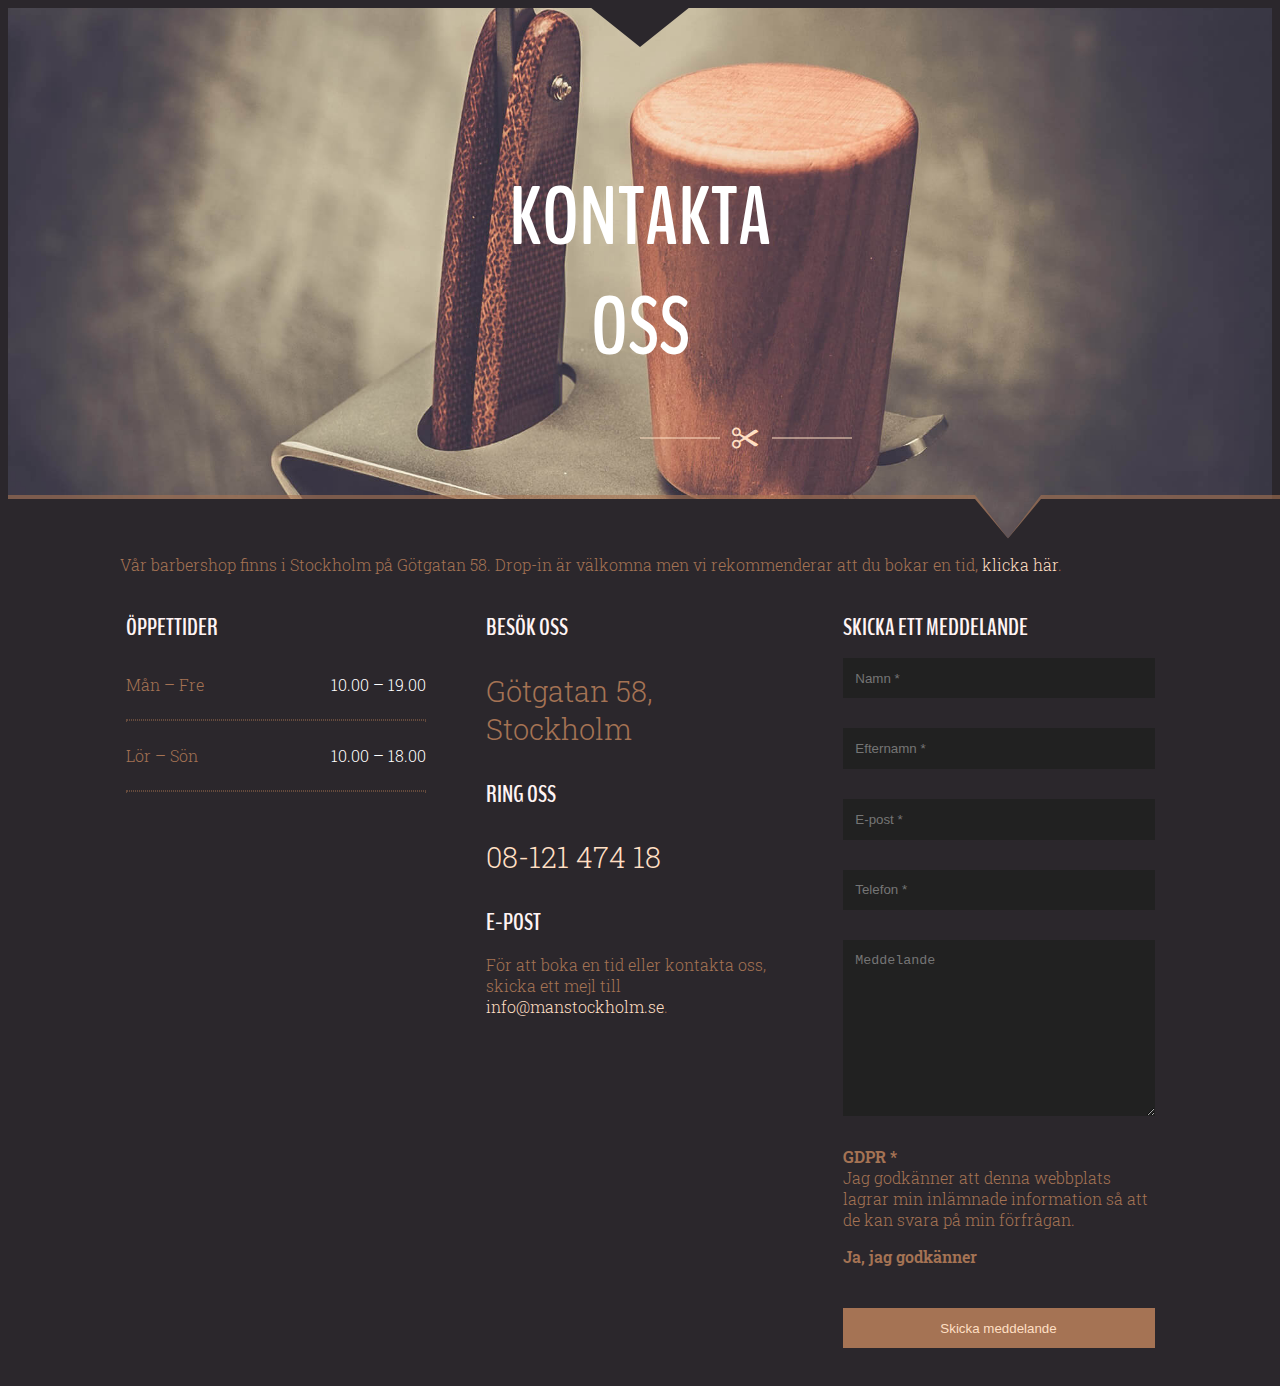
==== index.html @ b8d11341 "Section contact us was added" ====
<!DOCTYPE html>
<html lang="en">
<head>
    <meta charset="UTF-8">
    <meta http-equiv="X-UA-Compatible" content="IE=edge">
    <meta name="viewport" content="width=device-width, initial-scale=1.0">
    <link rel="preconnect" href="https://fonts.googleapis.com">
    <link rel="preconnect" href="https://fonts.gstatic.com" crossorigin>
    <link href="https://fonts.googleapis.com/css2?family=BenchNine:wght@300;400;700&family=Roboto+Slab:wght@300;400;500;600;700;800&display=swap" rel="stylesheet">
    <!-- Option 1: Include in HTML -->
    <link rel="stylesheet" href="https://cdn.jsdelivr.net/npm/bootstrap-icons@1.3.0/font/bootstrap-icons.css">
    <link rel="stylesheet" href="./styles/style.css">
    <title>Man Stockholm Barbershop</title>
</head>
<body>
    
    <section class="section__contact-us">
        <div class="section__image-container">
            <!-- <img class="contact-us__image" src="./images/photodune-10887603-safety-razor-and-shaving-brush-on-a-stand-l.jpg" alt=""> -->
            <div class="image__title-container">
                <div class="title-relative-container">
                    <h1 class="section__title">Kontakta oss</h1>
                    <div class="image__icons-container">
                        <span class="icon-line"></span>
                        <i class="bi bi-scissors"></i>
                        <span class="icon-line"></span>
                    </div>
                </div>
            </div>
            <div class="row-shape-wrap bottom" style="height:44px">
                <svg x="0px" y="0px" fill="rgba(166,115,81,0.6)" viewBox="0 0 3000 100" height="44px" width="2000px" preserveAspectRatio="none">
                    <polygon fill="rgba(166,115,81,0.6)" points="3000,100 3000,0 1549.5,0 1500,99 1450.5,0 0,0 0,100  "></polygon>
                </svg>
            </div>
            <div class="row-shape-wrap bottom" style="height:40px">
                <svg id="flexishape-643e57188917f" x="0px" y="0px" fill="#2b272c" viewBox="0 0 3000 100" height="40px" width="2000px" preserveAspectRatio="none">
                    <polygon fill="#2b272c" points="3000,100 3000,0 1549.5,0 1500,99 1450.5,0 0,0 0,100  "></polygon>
                </svg>
            </div> 
            <div class="row-shape-wrap top" style="height:40px">
                <svg id="flexishape-643e57188870c" x="0px" y="0px" fill="#2b272c" viewBox="0 0 100 100" width="100px" height="40px" preserveAspectRatio="none">
                    <polygon fill="#2b272c" points="100,0 50,100 0,0  "></polygon>
                </svg>
            </div>
        </div>
        <div class="container">
            <p class="text__inner">Vår barbershop finns i Stockholm på Götgatan 58. Drop-in är välkomna men vi rekommenderar att du bokar en tid, <a href="#" target="_self">klicka här</a>.</p>
            <div class="container-wrapper">
                <div>
                    <h2 class="title__inner title__contactUs">ÖPPETTIDER</h2>
                    <div class="openHours__flex-container">
                        <p class="text__inner">Mån – Fre</p>
                        <span class="openHours__numbers">10.00 – 19.00</span>
                    </div>
                    <hr class="underline-hours">
                    <div class="openHours__flex-container">
                        <p class="text__inner">Lör – Sön</p>
                        <span class="openHours__numbers">10.00 – 18.00</span>
                    </div>
                    <hr class="underline-hours">
                </div>
                <div class="getInTouch-container">
                    <h2 class="title__inner title__contactUs">BESÖK OSS</h2>
                    <p class="address__text">
                        Götgatan 58, Stockholm
                    </p>
                    <h2 class="title__inner title__contactUs">RING OSS</h2>
                    <p class="mobile-number__text">08-121 474 18</p>
                    <h2 class="title__inner title__contactUs">E-POST</h2>
                    <p class="email-address__text">
                        För att boka en tid eller kontakta oss, skicka ett mejl till <a href="#" target="_self">info@manstockholm.se</a>.
                    </p>
                </div>
                <div class="form-container">
                    <h2 class="title__inner title__contactUs">SKICKA ETT MEDDELANDE</h2>
                    <form action="POST">
                        <input type="text" placeholder="Namn *" required>
                        <input type="text" placeholder="Efternamn *" required>
                        <input type="email" name="" id="" placeholder="E-post *" required>
                        <input type="number" name="" id="" placeholder="Telefon *" required>
                        <textarea name="" id="" cols="30" rows="10" placeholder="Meddelande" required></textarea>
                        <div>
                            <h4 class="text__inner form-text">GDPR *</h4>
                            <p class="text__inner form-text">
                                Jag godkänner att denna webbplats lagrar min inlämnade information så att de kan svara på min förfrågan.
                            </p>
                            <p class="text__inner accept-button__container">
                                Ja, jag godkänner<input type="radio" name="" id="" required>
                            </p>
                        </div>
                        <p><input type="submit" value="Skicka meddelande"></p>
                    </form>
                </div>
            </div>
        </div>
    </section>

</body>
</html>
---- styles/style.css ----
* {
    box-sizing: border-box;
}

body {
    font-family: 'Roboto Slab', serif;
    background-color: #2b272c;
    font-weight: 300;
}

.container {
    width: 100%;
    max-width: 1100px;
    margin: 0 auto;
    text-align: center;
    padding: 0 30px; 
}

a {
    text-decoration: none;
    cursor: pointer;
    color: #ffdfc3;

    font-family: inherit;
    font-size: 1rem;
    text-rendering: optimizeLegibility;
}

/* Section about us */

.section__image-container {
    background-image: url(../images/photodune-10887603-safety-razor-and-shaving-brush-on-a-stand-l.jpg);
    background-size: cover;
    background-repeat: no-repeat;
    background-attachment: fixed;
    position: relative;
}

/* .contact-us__image {
    max-width: fit-content;
    max-height: 430px;
} */

.image__title-container {
    text-align: center;
    box-sizing: border-box;
    /* width: 2000px; */
    width: 100%;
    padding: 100px 465px 100px 465px;
}

.section__title {
    font-family: 'BenchNine', sans-serif;
    font-weight: 700;
    font-size: 82px;
    color: #fff;
    text-transform: uppercase;
}

.row-shape-wrap.bottom {
    top: auto;
    bottom: -1px;
    position: absolute;
    width: 100%;
}

.row-shape-wrap {
    position: absolute;
    top: -1px;
    left: 0;
    width: inherit;
    height: 80px;
    text-align: center;
    opacity: 1 !important;
}

.row-shape-wrap.top {
    top: -1px;
    bottom: auto;
    position: absolute;
    width: 100%;
}

.title-relative-container {
    position: relative;
    margin: auto;
    top: 0;
    right: 0;
    bottom: 0;
    left: 0;
}

.image__icons-container {
    position: absolute;
    align-items: center;
    display: flex;
    margin: 0;
    right: 50%;
    left: 50%;
    -ms-transform: translate(-50%, -50%);
    transform: translate(-50%, -50%);
}

.icon-line {
    display:block;
    min-width: 80px;
    border-top: 1px solid #ffdfc3;
}

.bi-scissors {
    transform: rotate(90deg);
    font-size: 28px;
    color: #ffdfc3 !important;
    margin-left: 12px;
    margin-right: 12px;
}

.text__inner {
    color: #a57354;
    font-family: inherit;
    font-size: 1rem;
    text-rendering: optimizeLegibility;
    text-align: left;
}

.container-wrapper {
    display: flex;
    justify-content: center;
}

.title__inner {
    font-family: BenchNine;
    text-transform: uppercase;
    font-weight: 700;
    font-style: normal;

    color: #fff4f4;
}

.title__contactUs {
    text-align: left;
    margin-bottom: 15px;
}

.openHours__flex-container {
    text-align: center;
    display: flex;
    justify-content: space-between;
    width: 300px;
}

.openHours__numbers {
    color: #fff;
    margin: 16px 0px;
}

.underline-hours {
    border-style: dotted;
    border-color: rgba(161,112,79,0.5); 
}

.getInTouch-container {
    padding: 0 60px;
}

.address__text {
    text-align: left;
    max-width: 167px;
    color: #a57354;
    font-size: 28.8px;
    margin-bottom: 30px;
}

.mobile-number__text {
    color: #ffdfc3;
    font-size: 28.8px;
    margin-bottom: 30px;
    text-align: left;
}

.email-address__text {
    color: #a57354;
    font-size: 16px;
    max-width: 297px;
    margin-bottom: 30px;
    text-align: left;
}

.form-container {
    text-align: left;
    max-width: 357px;
}

input, textarea {
    display: block;
    background: #212121;
    border-color: #212121;
    margin-bottom: 30px;
    padding: 12.8px;
    width: 312px;
    max-width: 100%;
    box-sizing: border-box;
    border: none;
    zoom: 1;
}

.form-text {
    max-width: 312px;
    margin: 0;
}

input[type=radio] {
    width: auto;
}

.accept-button__container {
    font-weight: 600;
    display: flex;
    max-width: 312px;
}

input[type=submit] {
    cursor: pointer;
    background-color: #a57354;
    color: #ffdfc3;
}

input[type=submit]:hover {
    background-color: #ffdfc3;
    color: #a57354;

    -webkit-transition-duration: 200ms;
    -webkit-transition-timing-function: ease-in-out;
    -moz-transition-duration: 200ms;
    -moz-transition-timing-function: ease-in-out;
    -o-transition-duration: 200ms;
    -o-transition-timing-function: ease-in-out;
    transition-duration: 200ms;
    transition-timing-function: ease-in-out;
    transition-property: all;
    text-decoration: none;
}

input[type=radio] {
    opacity: 0;
}
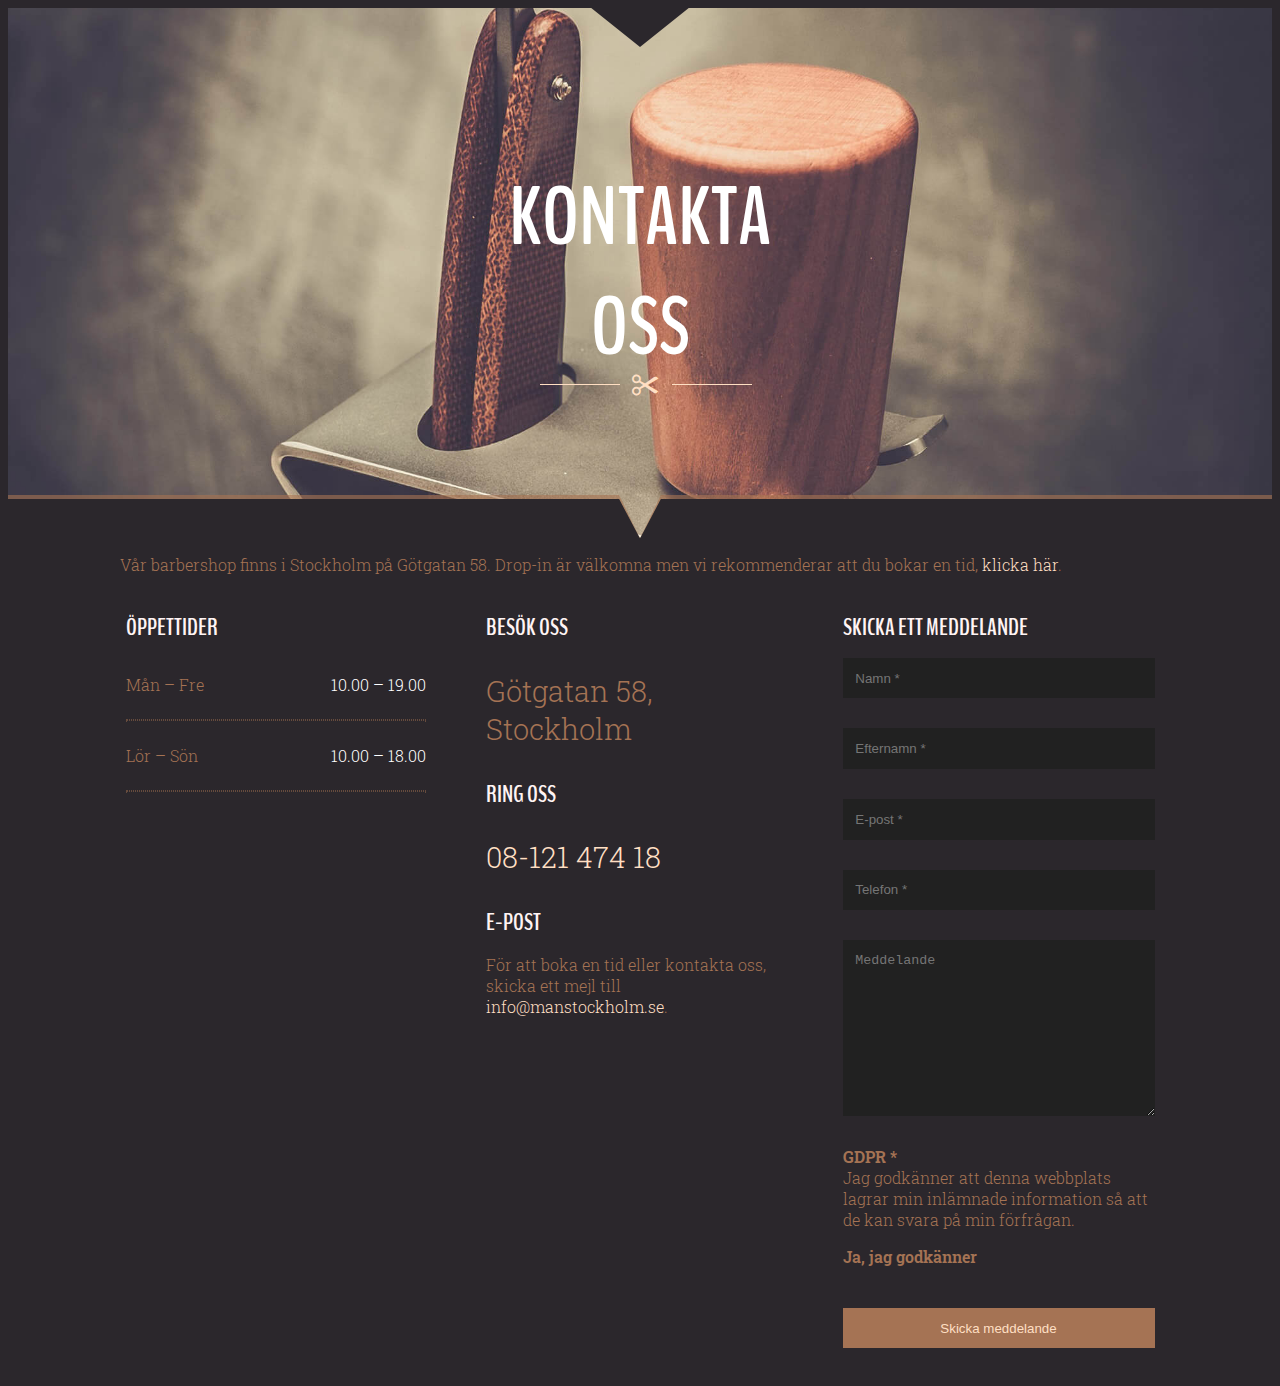
==== commit bc5238bb: "bottom triangle centered" ====
--- a/index.html
+++ b/index.html
@@ -28,12 +28,12 @@
                 </div>
             </div>
             <div class="row-shape-wrap bottom" style="height:44px">
-                <svg x="0px" y="0px" fill="rgba(166,115,81,0.6)" viewBox="0 0 3000 100" height="44px" width="2000px" preserveAspectRatio="none">
+                <svg x="0px" y="0px" fill="rgba(166,115,81,0.6)" viewBox="0 0 3000 100" height="44px" width="inherit" preserveAspectRatio="none">
                     <polygon fill="rgba(166,115,81,0.6)" points="3000,100 3000,0 1549.5,0 1500,99 1450.5,0 0,0 0,100  "></polygon>
                 </svg>
             </div>
             <div class="row-shape-wrap bottom" style="height:40px">
-                <svg id="flexishape-643e57188917f" x="0px" y="0px" fill="#2b272c" viewBox="0 0 3000 100" height="40px" width="2000px" preserveAspectRatio="none">
+                <svg id="flexishape-643e57188917f" x="0px" y="0px" fill="#2b272c" viewBox="0 0 3000 100" height="40px" width="inherit" preserveAspectRatio="none">
                     <polygon fill="#2b272c" points="3000,100 3000,0 1549.5,0 1500,99 1450.5,0 0,0 0,100  "></polygon>
                 </svg>
             </div> 
--- a/styles/style.css
+++ b/styles/style.css
@@ -92,13 +92,17 @@
 
 .image__icons-container {
     position: absolute;
+    max-width: 200px;
     align-items: center;
     display: flex;
-    margin: 0;
-    right: 50%;
+    margin: 0 auto;
+    left: 0;
+    right: 0;
+    bottom: -20px;
+    /* right: 50%;
     left: 50%;
     -ms-transform: translate(-50%, -50%);
-    transform: translate(-50%, -50%);
+    transform: translate(-50%, -50%); */
 }
 
 .icon-line {
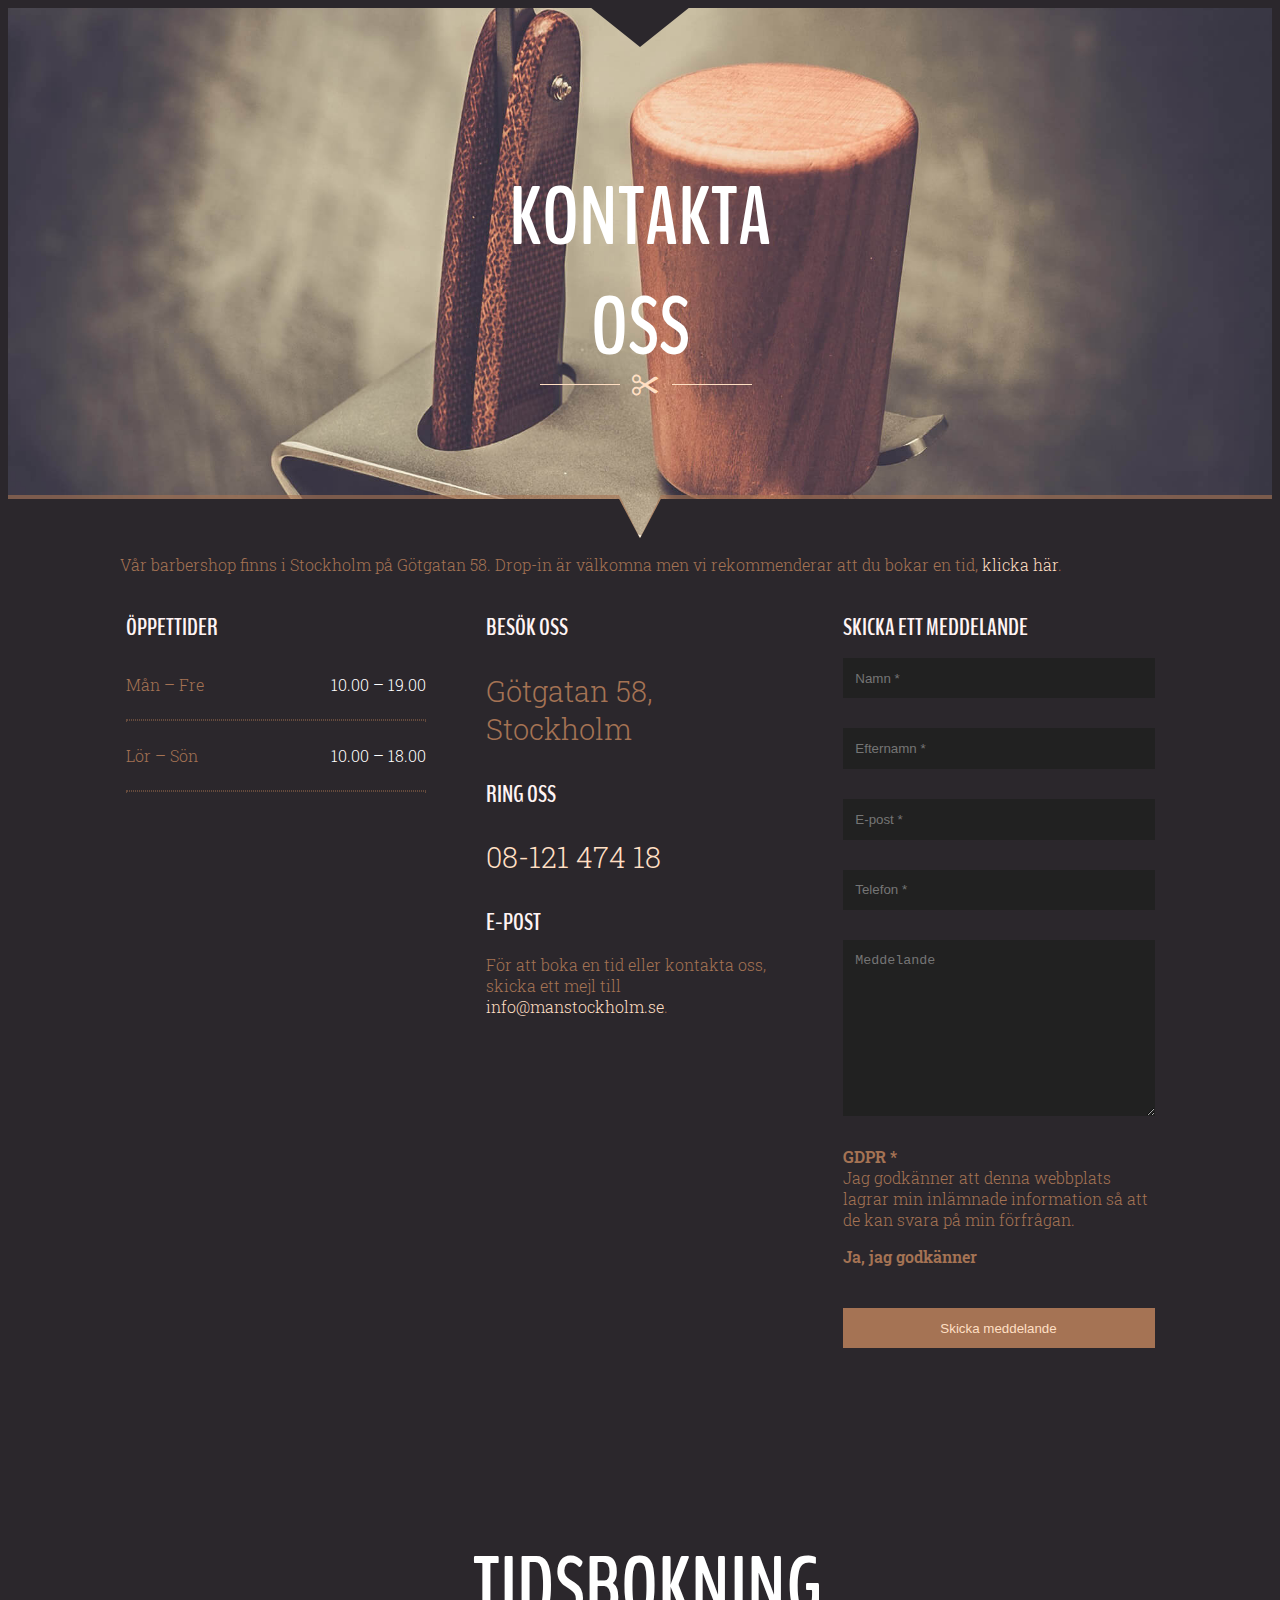
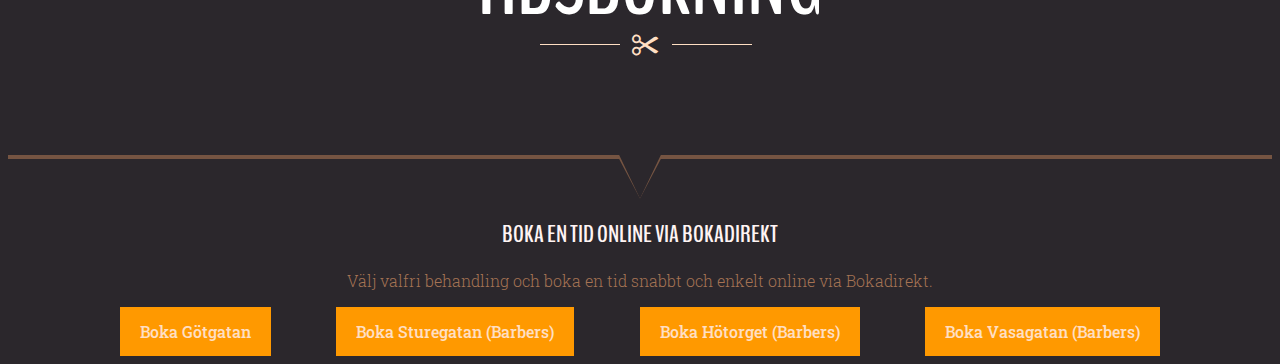
==== commit 81decea7: "section Time Booking was added" ====
--- a/index.html
+++ b/index.html
@@ -15,7 +15,7 @@
 <body>
     
     <section class="section__contact-us">
-        <div class="section__image-container">
+        <div class="section__contact-us__image-container">
             <!-- <img class="contact-us__image" src="./images/photodune-10887603-safety-razor-and-shaving-brush-on-a-stand-l.jpg" alt=""> -->
             <div class="image__title-container">
                 <div class="title-relative-container">
@@ -95,5 +95,62 @@
         </div>
     </section>
 
+    <section class="booking-section">
+        <div class="section-booking__image-container">
+            <!-- <img src="./images/photodune-12110187-shaving-accessories-on-a-on-a-luxury-wooden-board-l.jpg" alt=""> -->
+            <div class="image__title-container">
+                <div class="title-relative-container">
+                    <h1 class="section__title">TIDSBOKNING</h1>
+                    <div class="image__icons-container">
+                        <span class="icon-line"></span>
+                        <i class="bi bi-scissors"></i>
+                        <span class="icon-line"></span>
+                    </div>
+                </div>
+            </div>
+            <div class="row-shape-wrap bottom" style="height:44px">
+                <svg x="0px" y="0px" fill="rgba(166,115,81,0.6)" viewBox="0 0 3000 100" height="44px" width="inherit" preserveAspectRatio="none">
+                    <polygon fill="rgba(166,115,81,0.6)" points="3000,100 3000,0 1549.5,0 1500,99 1450.5,0 0,0 0,100  "></polygon>
+                </svg>
+            </div>
+            <div class="row-shape-wrap bottom" style="height:40px">
+                <svg id="flexishape-643e57188917f" x="0px" y="0px" fill="#2b272c" viewBox="0 0 3000 100" height="40px" width="inherit" preserveAspectRatio="none">
+                    <polygon fill="#2b272c" points="3000,100 3000,0 1549.5,0 1500,99 1450.5,0 0,0 0,100  "></polygon>
+                </svg>
+            </div> 
+            <div class="row-shape-wrap top" style="height:40px">
+                <svg id="flexishape-643e57188870c" x="0px" y="0px" fill="#2b272c" viewBox="0 0 100 100" width="100px" height="40px" preserveAspectRatio="none">
+                    <polygon fill="#2b272c" points="100,0 50,100 0,0  "></polygon>
+                </svg>
+            </div>
+        </div>
+        <div class="container">
+            <h2 class="title__inner">BOKA EN TID ONLINE VIA BOKADIREKT</h2>
+            <p class="text__inner booking-section-text__inner">Välj valfri behandling och boka en tid snabbt och enkelt online via Bokadirekt.</p>
+            <div class="button-wrapper-container">
+                <div class="button-booking-section-wrapper">
+                    <a href="#" class="booking-section-button-link">
+                        Boka Götgatan
+                    </a>
+                </div>
+                <div class="button-booking-section-wrapper">
+                    <a href="#" class="booking-section-button-link">
+                        Boka Sturegatan (Barbers)
+                    </a>
+                </div>
+                <div class="button-booking-section-wrapper">
+                    <a href="#" class="booking-section-button-link">
+                        Boka Hötorget (Barbers)
+                    </a>
+                </div>
+                <div class="button-booking-section-wrapper">
+                    <a href="#" class="booking-section-button-link">
+                        Boka Vasagatan (Barbers)
+                    </a>
+                </div>
+            </div>
+        </div>
+    </section>
+
 </body>
 </html>--- a/styles/style.css
+++ b/styles/style.css
@@ -28,7 +28,7 @@
 
 /* Section about us */
 
-.section__image-container {
+.section__contact-us__image-container {
     background-image: url(../images/photodune-10887603-safety-razor-and-shaving-brush-on-a-stand-l.jpg);
     background-size: cover;
     background-repeat: no-repeat;
@@ -247,4 +247,34 @@
 
 input[type=radio] {
     opacity: 0;
+}
+
+/* Booking section */
+.section-booking__image-container {
+    background-image: url(../images/photodune-12110187-shaving-accessories-on-a-on-a-luxury-wooden-board-l.jpg);
+    background-size: cover;
+    background-repeat: no-repeat;
+    background-attachment: fixed;
+    position: relative;
+}
+
+.booking-section-text__inner {
+    text-align: center;
+}
+
+.button-wrapper-container {
+    display: flex;
+    justify-content: space-between;
+}
+
+.button-booking-section-wrapper {
+    color: #fff;
+    border-color: #f90;
+    background-color: #f90;
+    font-size: 14px;
+    padding-top: 14px;
+    padding-bottom: 14px;
+    padding-left: 20px;
+    padding-right: 20px;
+    font-weight: 500;
 }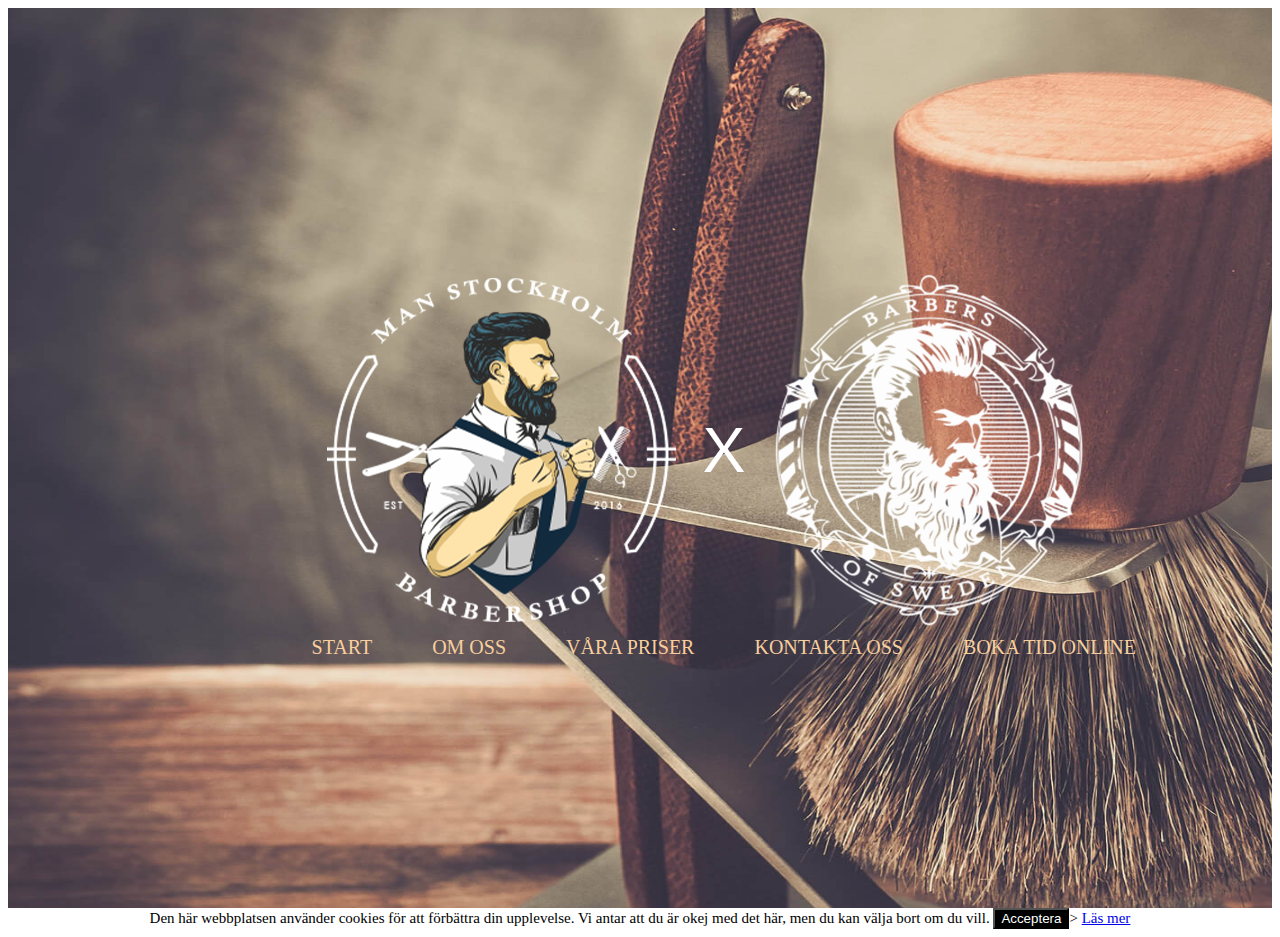
==== commit 2a0592f2: "fix little bugs" ====
--- a/index.html
+++ b/index.html
@@ -1,156 +1,103 @@
 <!DOCTYPE html>
-<html lang="en">
+<html>
 <head>
-    <meta charset="UTF-8">
+    
+    <meta charset="utf-8">
     <meta http-equiv="X-UA-Compatible" content="IE=edge">
-    <meta name="viewport" content="width=device-width, initial-scale=1.0">
-    <link rel="preconnect" href="https://fonts.googleapis.com">
-    <link rel="preconnect" href="https://fonts.gstatic.com" crossorigin>
-    <link href="https://fonts.googleapis.com/css2?family=BenchNine:wght@300;400;700&family=Roboto+Slab:wght@300;400;500;600;700;800&display=swap" rel="stylesheet">
-    <!-- Option 1: Include in HTML -->
-    <link rel="stylesheet" href="https://cdn.jsdelivr.net/npm/bootstrap-icons@1.3.0/font/bootstrap-icons.css">
-    <link rel="stylesheet" href="./styles/style.css">
-    <title>Man Stockholm Barbershop</title>
+    <link rel="stylesheet" href="https://fonts.googleapis.com/css?family=BenchNine:700,700%7CRoboto+Slab:300,regular">
+    
+    <link rel="preconnect" href="https://fonts.gstatic.com/">
+    <title>Man Stockholm Barbershop - Traditionell rakning, trimning av skägg och klippning</title>
+    
+
+<style>
+#cookie-law-info-bar 
+{
+  font-size: 15px;
+  text-align: center;
+}
+#myDIV {
+    width: 1500;
+    height: 900px;
+    border: none;
+    background-image: url('images/photodune-10887603-safety-razor-and-shaving-brush-on-a-stand-l.jpg');
+    background-size: 1800px 1100px;
+    -webkit-animation: mymove 20s ; /* Safari 4.0 - 8.0 */
+    animation: mymove 20s ;
+}
+img {
+    position: absolute;
+    left: 24%;
+    top: 30%;
+}
+/* Safari 4.0 - 8.0 */
+@-webkit-keyframes mymove {
+    60% {background-size: 2100px 1400px;}
+}
+
+@keyframes mymove {
+    50% {background-size: 2100px 1400px;}
+}
+.button-container {
+  position: absolute;
+    left: 22%;
+    top: 70%;
+  display: flex;
+  align-items: center;
+  justify-content: center;
+ 
+}
+
+.Beige_link {
+  color: rgb(247, 207, 158);
+  text-decoration:none;
+  margin: 10px;
+  cursor: auto;
+  border: none;
+  height: 15px;
+  font-size: 20px;
+  display: flex;
+  align-items: center;
+  justify-content: center;
+  padding-left: 20px;
+  padding-right: 20px;
+}
+</style>
 </head>
 <body>
+
+    <div class="button-container">
+        <a 
+          class="Beige_link"
+          href="https://manstockholm.se/#start">
+          START</a>
+        <a 
+          class="Beige_link"
+          href="https://manstockholm.se/#barbershop">
+          OM OSS</a>
+        <a 
+          class="Beige_link"
+          href="https://manstockholm.se/#priser">
+          VÅRA PRISER</a>
+        <a 
+          class="Beige_link"
+          href="https://manstockholm.se/#kontakt">
+          KONTAKTA OSS</a>
+         <a class="Beige_link"
+           href="https://manstockholm.se/#tidsbokning">
+          BOKA TID ONLINE</a>
+    </div>
+  
+    <div id="myDIV"></div>
+    <div id="cookie-law-info-bar" data-nosnippet="true">
+      <span>
+          Den här webbplatsen använder cookies för att förbättra din upplevelse. Vi antar att du är okej med det här, men du kan välja bort om du vill.
+          <button style="background-color: black;color: white;">Acceptera</button>>
+          <a href="https://manstockholm.se/sekretessvillkor/#sekretess" >Läs mer</a>
+      </span>
+  </div>
+    <img src="images/barbersjocke.png" alt="barbersjocke">
     
-    <section class="section__contact-us">
-        <div class="section__contact-us__image-container">
-            <!-- <img class="contact-us__image" src="./images/photodune-10887603-safety-razor-and-shaving-brush-on-a-stand-l.jpg" alt=""> -->
-            <div class="image__title-container">
-                <div class="title-relative-container">
-                    <h1 class="section__title">Kontakta oss</h1>
-                    <div class="image__icons-container">
-                        <span class="icon-line"></span>
-                        <i class="bi bi-scissors"></i>
-                        <span class="icon-line"></span>
-                    </div>
-                </div>
-            </div>
-            <div class="row-shape-wrap bottom" style="height:44px">
-                <svg x="0px" y="0px" fill="rgba(166,115,81,0.6)" viewBox="0 0 3000 100" height="44px" width="inherit" preserveAspectRatio="none">
-                    <polygon fill="rgba(166,115,81,0.6)" points="3000,100 3000,0 1549.5,0 1500,99 1450.5,0 0,0 0,100  "></polygon>
-                </svg>
-            </div>
-            <div class="row-shape-wrap bottom" style="height:40px">
-                <svg id="flexishape-643e57188917f" x="0px" y="0px" fill="#2b272c" viewBox="0 0 3000 100" height="40px" width="inherit" preserveAspectRatio="none">
-                    <polygon fill="#2b272c" points="3000,100 3000,0 1549.5,0 1500,99 1450.5,0 0,0 0,100  "></polygon>
-                </svg>
-            </div> 
-            <div class="row-shape-wrap top" style="height:40px">
-                <svg id="flexishape-643e57188870c" x="0px" y="0px" fill="#2b272c" viewBox="0 0 100 100" width="100px" height="40px" preserveAspectRatio="none">
-                    <polygon fill="#2b272c" points="100,0 50,100 0,0  "></polygon>
-                </svg>
-            </div>
-        </div>
-        <div class="container">
-            <p class="text__inner">Vår barbershop finns i Stockholm på Götgatan 58. Drop-in är välkomna men vi rekommenderar att du bokar en tid, <a href="#" target="_self">klicka här</a>.</p>
-            <div class="container-wrapper">
-                <div>
-                    <h2 class="title__inner title__contactUs">ÖPPETTIDER</h2>
-                    <div class="openHours__flex-container">
-                        <p class="text__inner">Mån – Fre</p>
-                        <span class="openHours__numbers">10.00 – 19.00</span>
-                    </div>
-                    <hr class="underline-hours">
-                    <div class="openHours__flex-container">
-                        <p class="text__inner">Lör – Sön</p>
-                        <span class="openHours__numbers">10.00 – 18.00</span>
-                    </div>
-                    <hr class="underline-hours">
-                </div>
-                <div class="getInTouch-container">
-                    <h2 class="title__inner title__contactUs">BESÖK OSS</h2>
-                    <p class="address__text">
-                        Götgatan 58, Stockholm
-                    </p>
-                    <h2 class="title__inner title__contactUs">RING OSS</h2>
-                    <p class="mobile-number__text">08-121 474 18</p>
-                    <h2 class="title__inner title__contactUs">E-POST</h2>
-                    <p class="email-address__text">
-                        För att boka en tid eller kontakta oss, skicka ett mejl till <a href="#" target="_self">info@manstockholm.se</a>.
-                    </p>
-                </div>
-                <div class="form-container">
-                    <h2 class="title__inner title__contactUs">SKICKA ETT MEDDELANDE</h2>
-                    <form action="POST">
-                        <input type="text" placeholder="Namn *" required>
-                        <input type="text" placeholder="Efternamn *" required>
-                        <input type="email" name="" id="" placeholder="E-post *" required>
-                        <input type="number" name="" id="" placeholder="Telefon *" required>
-                        <textarea name="" id="" cols="30" rows="10" placeholder="Meddelande" required></textarea>
-                        <div>
-                            <h4 class="text__inner form-text">GDPR *</h4>
-                            <p class="text__inner form-text">
-                                Jag godkänner att denna webbplats lagrar min inlämnade information så att de kan svara på min förfrågan.
-                            </p>
-                            <p class="text__inner accept-button__container">
-                                Ja, jag godkänner<input type="radio" name="" id="" required>
-                            </p>
-                        </div>
-                        <p><input type="submit" value="Skicka meddelande"></p>
-                    </form>
-                </div>
-            </div>
-        </div>
-    </section>
-
-    <section class="booking-section">
-        <div class="section-booking__image-container">
-            <!-- <img src="./images/photodune-12110187-shaving-accessories-on-a-on-a-luxury-wooden-board-l.jpg" alt=""> -->
-            <div class="image__title-container">
-                <div class="title-relative-container">
-                    <h1 class="section__title">TIDSBOKNING</h1>
-                    <div class="image__icons-container">
-                        <span class="icon-line"></span>
-                        <i class="bi bi-scissors"></i>
-                        <span class="icon-line"></span>
-                    </div>
-                </div>
-            </div>
-            <div class="row-shape-wrap bottom" style="height:44px">
-                <svg x="0px" y="0px" fill="rgba(166,115,81,0.6)" viewBox="0 0 3000 100" height="44px" width="inherit" preserveAspectRatio="none">
-                    <polygon fill="rgba(166,115,81,0.6)" points="3000,100 3000,0 1549.5,0 1500,99 1450.5,0 0,0 0,100  "></polygon>
-                </svg>
-            </div>
-            <div class="row-shape-wrap bottom" style="height:40px">
-                <svg id="flexishape-643e57188917f" x="0px" y="0px" fill="#2b272c" viewBox="0 0 3000 100" height="40px" width="inherit" preserveAspectRatio="none">
-                    <polygon fill="#2b272c" points="3000,100 3000,0 1549.5,0 1500,99 1450.5,0 0,0 0,100  "></polygon>
-                </svg>
-            </div> 
-            <div class="row-shape-wrap top" style="height:40px">
-                <svg id="flexishape-643e57188870c" x="0px" y="0px" fill="#2b272c" viewBox="0 0 100 100" width="100px" height="40px" preserveAspectRatio="none">
-                    <polygon fill="#2b272c" points="100,0 50,100 0,0  "></polygon>
-                </svg>
-            </div>
-        </div>
-        <div class="container">
-            <h2 class="title__inner">BOKA EN TID ONLINE VIA BOKADIREKT</h2>
-            <p class="text__inner booking-section-text__inner">Välj valfri behandling och boka en tid snabbt och enkelt online via Bokadirekt.</p>
-            <div class="button-wrapper-container">
-                <div class="button-booking-section-wrapper">
-                    <a href="#" class="booking-section-button-link">
-                        Boka Götgatan
-                    </a>
-                </div>
-                <div class="button-booking-section-wrapper">
-                    <a href="#" class="booking-section-button-link">
-                        Boka Sturegatan (Barbers)
-                    </a>
-                </div>
-                <div class="button-booking-section-wrapper">
-                    <a href="#" class="booking-section-button-link">
-                        Boka Hötorget (Barbers)
-                    </a>
-                </div>
-                <div class="button-booking-section-wrapper">
-                    <a href="#" class="booking-section-button-link">
-                        Boka Vasagatan (Barbers)
-                    </a>
-                </div>
-            </div>
-        </div>
-    </section>
-
+   
 </body>
-</html>+</html>
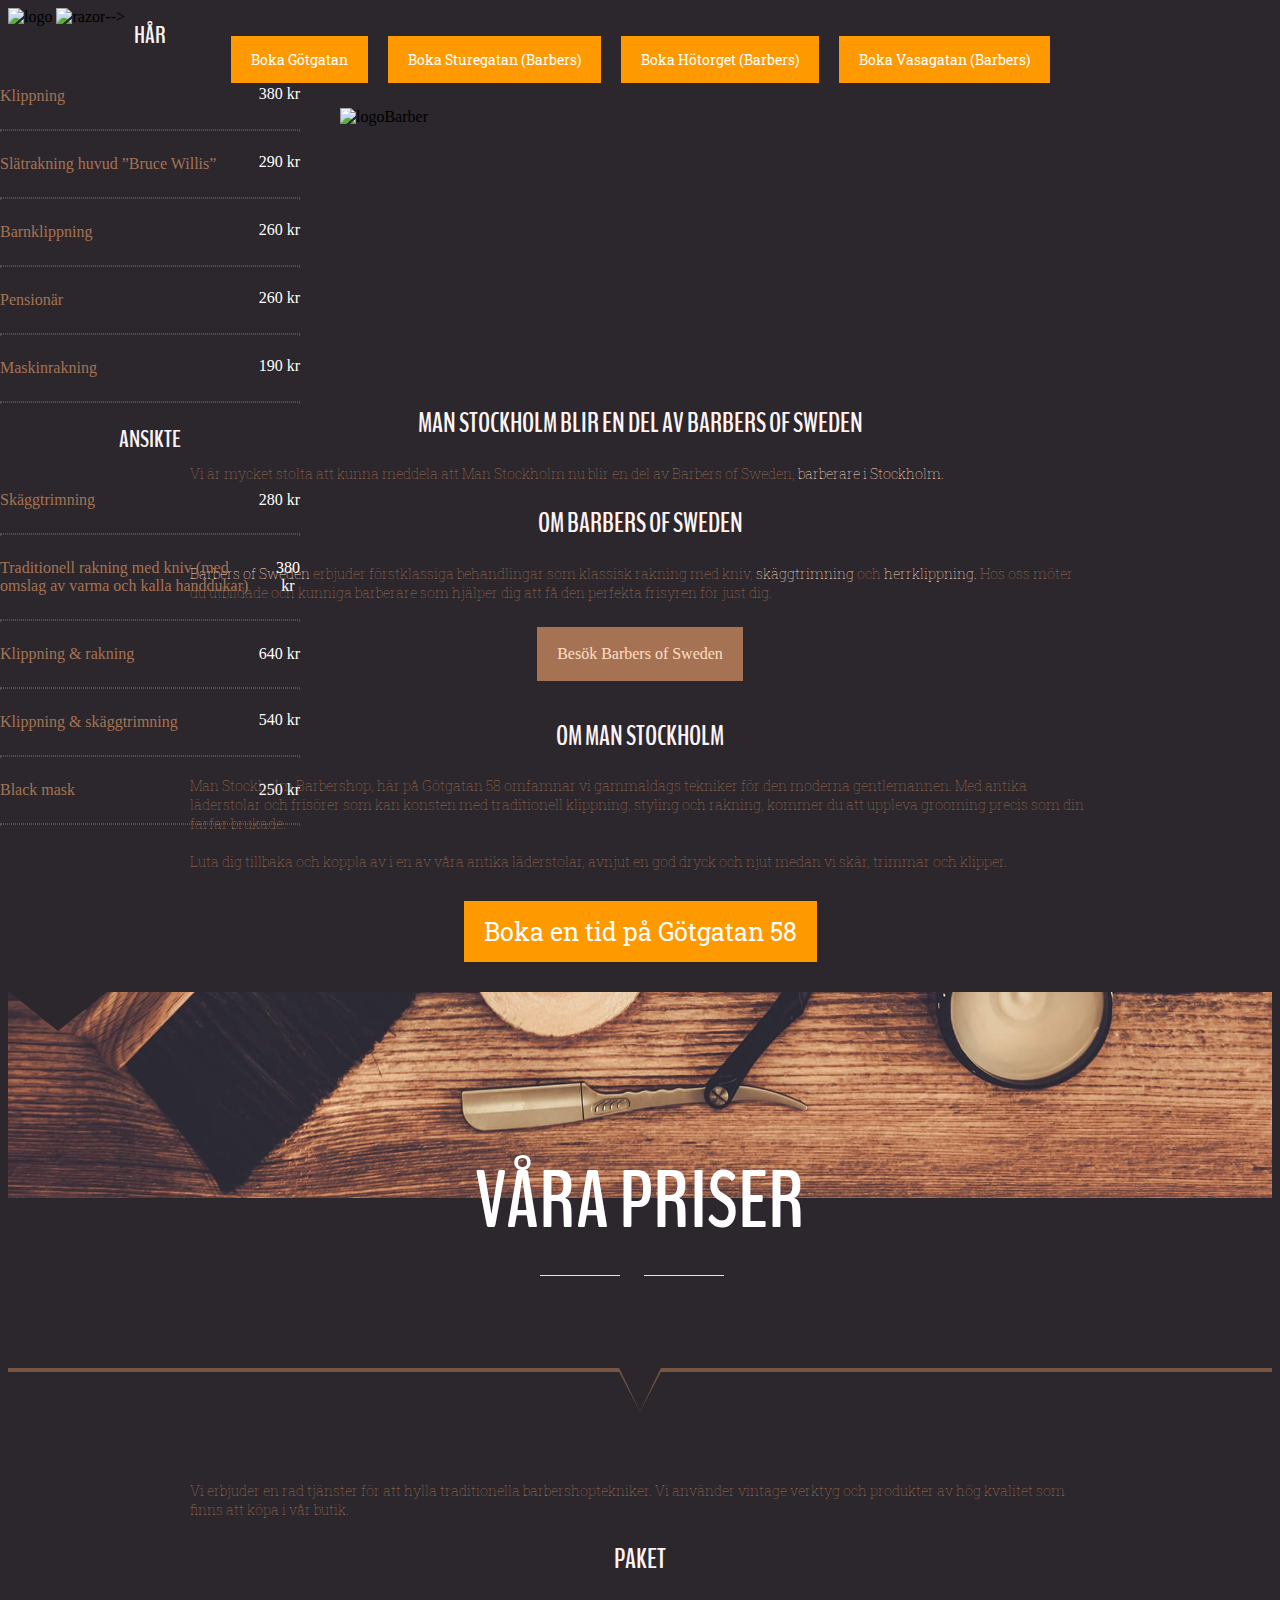
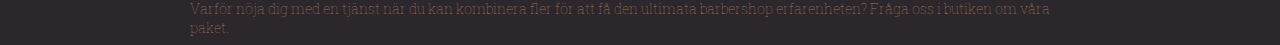
==== commit 5a02231d: "Added code to files" ====
--- a/index.html
+++ b/index.html
@@ -1,103 +1,260 @@
 <!DOCTYPE html>
-<html>
-<head>
-    
-    <meta charset="utf-8">
-    <meta http-equiv="X-UA-Compatible" content="IE=edge">
-    <link rel="stylesheet" href="https://fonts.googleapis.com/css?family=BenchNine:700,700%7CRoboto+Slab:300,regular">
-    
-    <link rel="preconnect" href="https://fonts.gstatic.com/">
-    <title>Man Stockholm Barbershop - Traditionell rakning, trimning av skägg och klippning</title>
-    
-
-<style>
-#cookie-law-info-bar 
-{
-  font-size: 15px;
-  text-align: center;
-}
-#myDIV {
-    width: 1500;
-    height: 900px;
-    border: none;
-    background-image: url('images/photodune-10887603-safety-razor-and-shaving-brush-on-a-stand-l.jpg');
-    background-size: 1800px 1100px;
-    -webkit-animation: mymove 20s ; /* Safari 4.0 - 8.0 */
-    animation: mymove 20s ;
-}
-img {
-    position: absolute;
-    left: 24%;
-    top: 30%;
-}
-/* Safari 4.0 - 8.0 */
-@-webkit-keyframes mymove {
-    60% {background-size: 2100px 1400px;}
-}
-
-@keyframes mymove {
-    50% {background-size: 2100px 1400px;}
-}
-.button-container {
-  position: absolute;
-    left: 22%;
-    top: 70%;
-  display: flex;
-  align-items: center;
-  justify-content: center;
- 
-}
-
-.Beige_link {
-  color: rgb(247, 207, 158);
-  text-decoration:none;
-  margin: 10px;
-  cursor: auto;
-  border: none;
-  height: 15px;
-  font-size: 20px;
-  display: flex;
-  align-items: center;
-  justify-content: center;
-  padding-left: 20px;
-  padding-right: 20px;
-}
-</style>
-</head>
-<body>
-
-    <div class="button-container">
-        <a 
-          class="Beige_link"
-          href="https://manstockholm.se/#start">
-          START</a>
-        <a 
-          class="Beige_link"
-          href="https://manstockholm.se/#barbershop">
-          OM OSS</a>
-        <a 
-          class="Beige_link"
-          href="https://manstockholm.se/#priser">
-          VÅRA PRISER</a>
-        <a 
-          class="Beige_link"
-          href="https://manstockholm.se/#kontakt">
-          KONTAKTA OSS</a>
-         <a class="Beige_link"
-           href="https://manstockholm.se/#tidsbokning">
-          BOKA TID ONLINE</a>
-    </div>
-  
-    <div id="myDIV"></div>
-    <div id="cookie-law-info-bar" data-nosnippet="true">
-      <span>
-          Den här webbplatsen använder cookies för att förbättra din upplevelse. Vi antar att du är okej med det här, men du kan välja bort om du vill.
-          <button style="background-color: black;color: white;">Acceptera</button>>
-          <a href="https://manstockholm.se/sekretessvillkor/#sekretess" >Läs mer</a>
-      </span>
-  </div>
-    <img src="images/barbersjocke.png" alt="barbersjocke">
-    
-   
-</body>
+<html lang="en">
+  <head>
+    <meta charset="UTF-8" />
+    <meta http-equiv="X-UA-Compatible" content="IE=edge" />
+    <meta name="viewport" content="width=device-width, initial-scale=1.0" />
+    <link rel="preconnect" href="https://fonts.googleapis.com" />
+    <link rel="preconnect" href="https://fonts.gstatic.com" crossorigin />
+    <link
+      rel="stylesheet"
+      href="https://cdn.jsdelivr.net/npm/bootstrap-icons@1.3.0/font/bootstrap-icons.css"
+    />
+    <link rel="stylesheet" href="/styles/style.css" />
+
+    <title>Man Stockholm Barbershop</title>
+  </head>
+  <body>
+    <img src="imiges/man-stockholm-barbershop" alt="logo" />
+    <img
+      src="imiges/photodune-10887603-safety-razor-and-shaving-brush-on-a-stand-l.jpg"
+      alt="razor"
+    />-->
+
+    <section>
+      <div class="BokaBarbers_links">
+        <a
+          class="white_links"
+          href="https://www.bokadirekt.se/places/man-stockholm-barbers-of-sweden-52265"
+          target="_blank"
+          >Boka Götgatan</a
+        >
+
+        <a
+          class="white_links"
+          href="https://www.bokadirekt.se/places/barbers-of-sweden-sturegatan-27202"
+          target="_blank"
+          >Boka Sturegatan (Barbers)</a
+        >
+
+        <a
+          class="white_links"
+          href="https://www.bokadirekt.se/places/barbers-of-sweden-h%C3%B6torget-25926"
+          target="_blank"
+          >Boka Hötorget (Barbers)</a
+        >
+
+        <a
+          class="white_links"
+          href="https://www.bokadirekt.se/places/barbers-of-sweden-vasagatan-47105"
+          target="_blank"
+          >Boka Vasagatan (Barbers)</a
+        >
+      </div>
+
+      <img
+        class="logo_Part2"
+        src="https://manstockholm.se/assets/uploads/2023/03/barbersjocke.png"
+        alt="logoBarber"
+        width="600"
+        height="260"
+      />
+      <h2 class="h_class">MAN STOCKHOLM BLIR EN DEL AV BARBERS OF SWEDEN</h2>
+      <p class="p_class">
+        Vi är mycket stolta att kunna meddela att Man Stockholm nu blir en del
+        av Barbers of Sweden,
+        <a class="beigelink" href="https://www.barbersofsweden.se/"
+          >barberare i Stockholm.</a
+        >
+      </p>
+      <h2 class="h_class">OM BARBERS OF SWEDEN</h2>
+      <p class="p_class">
+        <a class="beigelink" href="https://www.barbersofsweden.se/"
+          >Barbers of Sweden </a
+        >erbjuder förstklassiga behandlingar som klassisk rakning med kniv,
+        <a
+          class="beigelink"
+          href="https://www.barbersofsweden.se/trimma-skagg-sa-har-gor-man/"
+          >skäggtrimning</a
+        >
+        och
+        <a
+          class="beigelink"
+          href="https://www.barbersofsweden.se/herrklippning-stockholm/"
+        >
+          herrklippning.</a
+        >
+        Hos oss möter du utbildade och kunniga barberare som hjälper dig att få
+        den perfekta frisyren för just dig.
+      </p>
+      <div class="Besök_link">
+        <a
+          class="cream_link"
+          href="https://www.barbersofsweden.se/"
+          target="_blank"
+          >Besök Barbers of Sweden</a
+        >
+      </div>
+      <h2 class="h_class">OM MAN STOCKHOLM</h2>
+      <p class="p_class">
+        Man Stockholm Barbershop, här på Götgatan 58 omfamnar vi gammaldags
+        tekniker för den moderna gentlemannen. Med antika läderstolar och
+        frisörer som kan konsten med traditionell klippning, styling och
+        rakning, kommer du att uppleva grooming precis som din farfar brukade.
+        <br />
+        <br />
+        Luta dig tillbaka och koppla av i en av våra antika läderstolar, avnjut
+        en god dryck och njut medan vi skär, trimmar och klipper.
+      </p>
+      <div class="bokaTid_link">
+        <a
+          class="white_link"
+          target="_blank"
+          href="https://www.bokadirekt.se/places/man-stockholm-barbers-of-sweden-52265"
+          >Boka en tid på Götgatan 58</a
+        >
+      </div>
+    </section>
+
+    <!--Next Section-->
+
+    <section>
+      <div class="section__VåraPriser__image-container">
+        <!-- <img class="VåraPriser__image" src="./images/photodune-12110187-shaving-accessories-on-a-on-a-luxury-wooden-board-l.jpg" alt=""> -->
+        <div class="img__title-container">
+          <div class="title-relative">
+            <h1 class="section__title">Våra priser</h1>
+            <div class="image__icons">
+              <span class="line_icon"></span>
+              <i class="scissors"></i>
+              <span class="line_icon"></span>
+            </div>
+          </div>
+        </div>
+        <div class="wrapper_bottom" style="height: 44px">
+          <svg
+            x="0px"
+            y="0px"
+            fill="rgba(166,115,81,0.6)"
+            viewBox="0 0 3000 100"
+            height="44px"
+            width="inherit"
+            preserveAspectRatio="none"
+          >
+            <polygon
+              fill="rgba(166,115,81,0.6)"
+              points="3000,100 3000,0 1549.5,0 1500,99 1450.5,0 0,0 0,100  "
+            ></polygon>
+          </svg>
+        </div>
+        <div class="wrapper_bottom" style="height: 40px">
+          <svg
+            id="flexishape-643e57188917f"
+            x="0px"
+            y="0px"
+            fill="#2b272c"
+            viewBox="0 0 3000 100"
+            height="40px"
+            width="inherit"
+            preserveAspectRatio="none"
+          >
+            <polygon
+              fill="#2b272c"
+              points="3000,100 3000,0 1549.5,0 1500,99 1450.5,0 0,0 0,100  "
+            ></polygon>
+          </svg>
+        </div>
+        <div class="wrapper_top" style="height: 40px">
+          <svg
+            id="flexishape-643e57188870c"
+            x="0px"
+            y="0px"
+            fill="#2b272c"
+            viewBox="0 0 100 100"
+            width="100px"
+            height="40px"
+            preserveAspectRatio="none"
+          >
+            <polygon fill="#2b272c" points="100,0 50,100 0,0  "></polygon>
+          </svg>
+        </div>
+      </div>
+
+      <p class="p_class">
+        Vi erbjuder en rad tjänster för att hylla traditionella
+        barbershoptekniker. Vi använder vintage verktyg och produkter av hög
+        kvalitet som finns att köpa i vår butik.
+      </p>
+
+      <div class="horisontal_first_container">
+        <div>
+          <h2 class="treatment">HÅR</h2>
+          <div class="prices__flex-container">
+            <p class="text__inner">Klippning</p>
+            <span class="prices__kr">380 kr</span>
+          </div>
+          <hr class="underline-price" />
+          <div class="prices__flex-container">
+            <p class="text__inner">Slätrakning huvud ”Bruce Willis”</p>
+            <span class="prices__kr">290 kr</span>
+          </div>
+
+          <hr class="underline-price" />
+          <div class="prices__flex-container">
+            <p class="text__inner">Barnklippning</p>
+            <span class="prices__kr">260 kr</span>
+          </div>
+          <hr class="underline-price" />
+          <div class="prices__flex-container">
+            <p class="text__inner">Pensionär</p>
+            <span class="prices__kr">260 kr</span>
+          </div>
+          <hr class="underline-price" />
+          <div class="prices__flex-container">
+            <p class="text__inner">Maskinrakning</p>
+            <span class="prices__kr">190 kr</span>
+          </div>
+          <hr class="underline-price" />
+        </div>
+        <div class="horisontal_second_container">
+          <div>
+            <h2 class="treatment_second">ANSIKTE</h2>
+            <div class="prices__flex-container_second">
+              <p class="text__inner_second">Skäggtrimning</p>
+              <span class="prices__kr_second">280 kr</span>
+            </div>
+            <hr class="underline-price_second" />
+            <div class="prices__flex-container_second">
+              <p class="text__inner_second">
+                Traditionell rakning med kniv (med omslag av varma och kalla
+                handdukar)
+              </p>
+              <span class="prices__kr_second">380 kr</span>
+            </div>
+            <hr class="underline-price_second" />
+            <div class="prices__flex-container_second">
+              <p class="text__inner_second">Klippning & rakning</p>
+              <span class="prices__kr_second">640 kr</span>
+            </div>
+            <hr class="underline-price_second" />
+            <div class="prices__flex-container_second">
+              <p class="text__inner_second">Klippning & skäggtrimning</p>
+              <span class="prices__kr">540 kr</span>
+            </div>
+            <hr class="underline-price_second" />
+            <div class="prices__flex-container_second">
+              <p class="text__inner_second">Black mask</p>
+              <span class="prices__kr_second">250 kr</span>
+            </div>
+            <hr class="underline-price_second" />
+          </div>
+        </div>
+      </div>
+      <h2 class="h_class">PAKET</h2>
+      <p class="p_class">
+        Varför nöja dig med en tjänst när du kan kombinera fler för att få den
+        ultimata barbershop erfarenheten? Fråga oss i butiken om våra paket.
+      </p>
+    </section>
+  </body>
 </html>
--- a/styles/style.css
+++ b/styles/style.css
@@ -0,0 +1,348 @@
+@import url('https://fonts.googleapis.com/css2?family=Roboto+Slab:wght@100;300;400;500;600;700;800&display=swap');
+@import url('https://fonts.googleapis.com/css2?family=BenchNine:wght@300;400&display=swap');
+
+body {
+    background-color: #2B272C;
+
+}
+
+.BokaBarbers_links {
+    display: flex;
+    align-items: center;
+    justify-content: center;
+}
+
+.white_links {
+    font-family: 'Roboto Slab', serif;
+    font-size: 14px;
+    display: flex;
+    align-items: center;
+    justify-content: center;
+    color: white;
+    text-decoration: none;
+    background-color: #f90;
+    margin: 10px;
+    cursor: pointer;
+    border: none;
+    height: 211;
+    width: 48;
+    font-size: 14px;
+    padding-left: 20px;
+    padding-right: 20px;
+    padding: 14px 20px;
+}
+
+.white_links:hover {
+    box-shadow: inset 0 0 50px rgba(70, 70, 76, 0.15);
+
+}
+
+.logo_Part2 {
+    display: block;
+    margin: auto;
+    padding: 15px;
+}
+
+.h_class {
+    text-align: center;
+    font-family: 'BenchNine';
+    font-size: 27px;
+    color: #FFF4F4;
+}
+
+.p_class {
+    text-align: left;
+    color: #a57354;
+    font-family: 'Roboto Slab', serif;
+    font-size: 14px;
+    max-width: 900px;
+    margin: 0 auto;
+    font-weight: 100;
+}
+
+.beigelink {
+    color: #FFDFC3;
+    text-decoration: none;
+}
+
+.Besök_link {
+    display: flex;
+    align-items: center;
+    justify-content: center;
+    margin: 10px;
+}
+
+.cream_link {
+    display: flex;
+    align-items: center;
+    justify-content: center;
+    text-decoration: none;
+    font-size: 16px;
+    color: #FFDFC3;
+    background-color: #A57354;
+    height: 241;
+    width: 59;
+    margin: 15px;
+    padding: 18px 20px;
+}
+
+.cream_link:hover {
+    background-color: #FFDFC3;
+    color: #A57354;
+}
+
+.bokaTid_link {
+    display: flex;
+    align-items: center;
+    justify-content: center;
+    margin: 10px;
+}
+
+.white_link {
+    display: flex;
+    align-items: center;
+    justify-content: center;
+    color: white;
+    background-color: #f90;
+    text-decoration: none;
+    height: 354;
+    width: 63;
+    margin: 20px;
+    font-family: 'Roboto Slab', serif;
+    font-size: 25px;
+    padding: 14px 20px;
+}
+
+.white_link:hover {
+    box-shadow: inset 0 0 50px rgba(70, 70, 76, 0.15);
+}
+
+
+
+
+.section_name {
+    font-family: 'BenchNine', sans-serif;
+    font-weight: 700;
+    font-size: 82px;
+    color: #fff;
+    text-transform: uppercase;
+}
+
+.img_våraPriser {
+    height: 30%;
+    width: 100%;
+}
+
+.ul_styles {
+
+    font-family: 'Roboto Slab', serif;
+    font-size: 14px;
+    color: #A57354;
+    max-width: 900px;
+    font-weight: 100;
+    list-style-type: none;
+
+}
+
+ul li {
+    margin: 0;
+    padding: 0;
+    margin: 50px;
+    border-top: dotted;
+
+
+
+}
+
+.h_forUL {
+    color: #FFF4F4;
+    margin: 0;
+}
+
+/* Section VåraPriser */
+
+.section__VåraPriser__image-container {
+    background-image: url(../images/photodune-12110187-shaving-accessories-on-a-on-a-luxury-wooden-board-l.jpg);
+    background-size: cover;
+    background-repeat: no-repeat;
+    background-attachment: fixed;
+    position: relative;
+    margin-bottom: 70px;
+}
+
+
+
+.img__title-container {
+    text-align: center;
+    box-sizing: border-box;
+    width: 100%;
+    padding: 100px 465px 100px 465px;
+}
+
+.title-relative {
+    position: relative;
+    margin: auto;
+    top: 0;
+    right: 0;
+    bottom: 0;
+    left: 0;
+}
+
+.section__title {
+    font-family: 'BenchNine', sans-serif;
+    font-weight: 700;
+    font-size: 81.4px;
+    color: #fff;
+    text-transform: uppercase;
+}
+
+.image__icons {
+    position: absolute;
+    max-width: 200px;
+    align-items: center;
+    display: flex;
+    margin: 0 auto;
+    left: 0;
+    right: 0;
+    bottom: -20px;
+}
+
+.line_icon {
+    display: block;
+    min-width: 80px;
+    border-top: 1px solid #ffdfc3;
+}
+
+.scissors {
+    transform: rotate(90deg);
+    font-size: 28px;
+    color: #ffdfc3 !important;
+    margin-left: 12px;
+    margin-right: 12px;
+}
+
+.wrapper_bottom {
+    top: auto;
+    bottom: -1px;
+    position: absolute;
+    width: 100%;
+}
+
+/*Styles for first list*/
+
+
+
+.horisontal_first_container {
+    position: absolute;
+    top: -1px;
+    left: 0;
+    width: inherit;
+    height: 80px;
+    text-align: center;
+    opacity: 1 !important;
+}
+
+.wrapper_top {
+    top: -1px;
+    bottom: auto;
+    position: absolute;
+    width: 100%;
+}
+
+.container-wrapper {
+    display: flex;
+    justify-content: center;
+}
+
+.treatment {
+    font-family: BenchNine;
+    color: #fff4f4;
+    text-transform: uppercase;
+    font-weight: 700;
+    font-style: normal;
+}
+
+.prices__flex-container {
+    text-align: center;
+    display: flex;
+    justify-content: space-between;
+    width: 300px;
+}
+
+.text__inner {
+    color: #a57354;
+    font-family: inherit;
+    font-size: 16px;
+    text-rendering: optimizeLegibility;
+    text-align: left;
+}
+
+.underline-price {
+    border-style: dotted;
+    border-color: rgba(161, 112, 79, 0.5);
+
+}
+
+.prices__kr {
+    color: #fff;
+    margin: 14px 0px;
+
+}
+
+/*Styles for second list*/
+
+.wrapper_second {
+    position: absolute;
+    top: -1px;
+    left: 0;
+    width: inherit;
+    height: 80px;
+    text-align: center;
+    opacity: 1 !important;
+}
+
+.wrapper_top_second {
+    top: -1px;
+    bottom: auto;
+    position: absolute;
+    width: 100%;
+}
+
+.container-wrapper_second {
+    display: flex;
+    justify-content: center;
+}
+
+.treatment_second {
+    font-family: BenchNine;
+    color: #fff4f4;
+    text-transform: uppercase;
+    font-weight: 700;
+    font-style: normal;
+}
+
+.prices__flex-container_second {
+    text-align: center;
+    display: flex;
+    justify-content: space-between;
+    width: 300px;
+}
+
+.text__inner_second {
+    color: #a57354;
+    font-family: inherit;
+    font-size: 16px;
+    text-rendering: optimizeLegibility;
+    text-align: left;
+}
+
+.underline-price_second {
+    border-style: dotted;
+    border-color: rgba(161, 112, 79, 0.5);
+
+}
+
+.prices__kr_second {
+    color: #fff;
+    margin: 16px 0px;
+}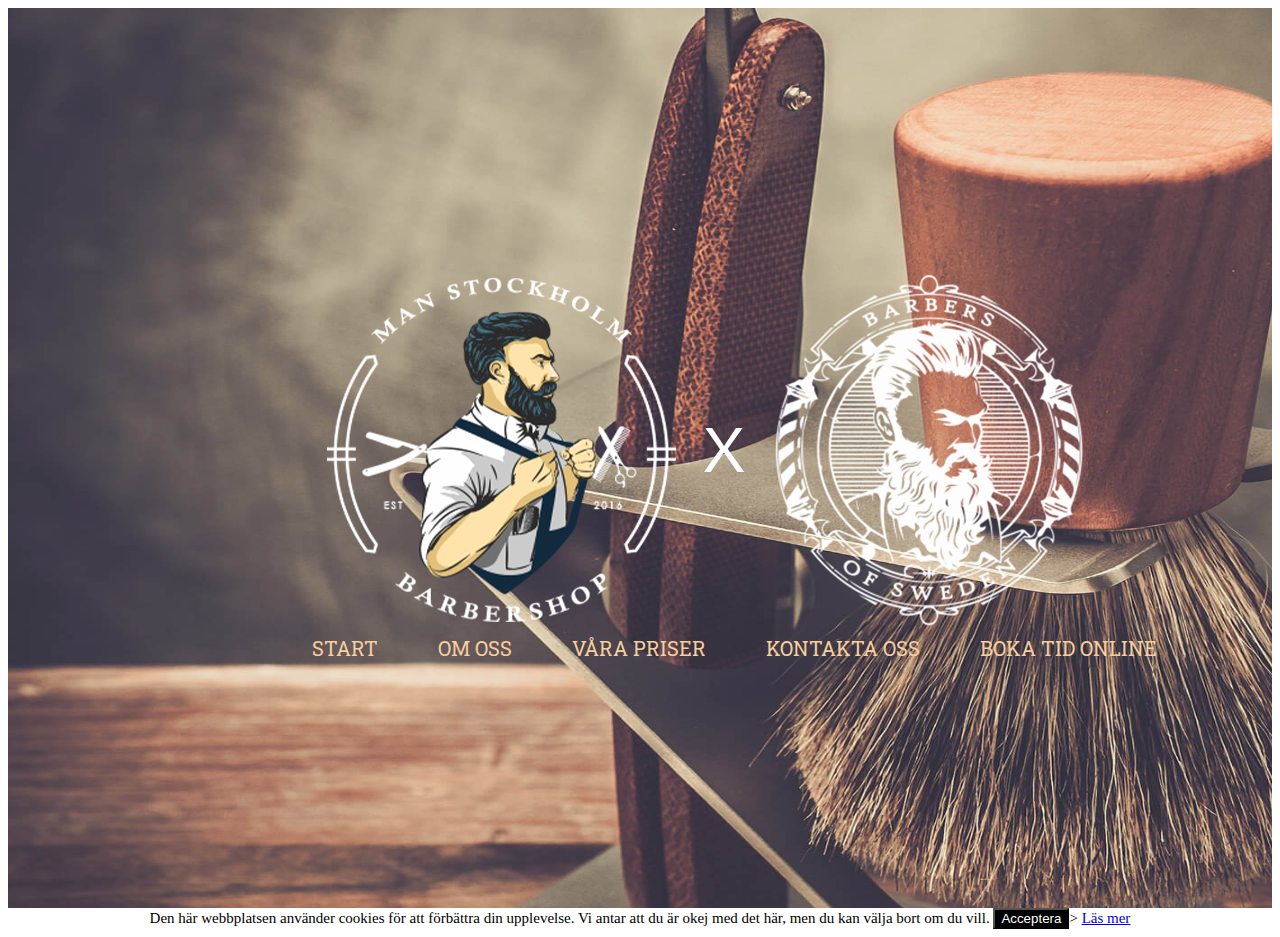
==== commit fe06ef84: "add futer" ====
--- a/index.html
+++ b/index.html
@@ -1,260 +1,105 @@
 <!DOCTYPE html>
-<html lang="en">
-  <head>
-    <meta charset="UTF-8" />
-    <meta http-equiv="X-UA-Compatible" content="IE=edge" />
-    <meta name="viewport" content="width=device-width, initial-scale=1.0" />
-    <link rel="preconnect" href="https://fonts.googleapis.com" />
-    <link rel="preconnect" href="https://fonts.gstatic.com" crossorigin />
-    <link
-      rel="stylesheet"
-      href="https://cdn.jsdelivr.net/npm/bootstrap-icons@1.3.0/font/bootstrap-icons.css"
-    />
-    <link rel="stylesheet" href="/styles/style.css" />
+<html>
+<head>
+    
+    <meta charset="utf-8">
+    <meta http-equiv="X-UA-Compatible" content="IE=edge">
+    <link rel="stylesheet" href="https://fonts.googleapis.com/css?family=BenchNine:700,700%7CRoboto+Slab:300,regular">
+    
+    <link rel="preconnect" href="https://fonts.gstatic.com/">
+    <title>Man Stockholm Barbershop - Traditionell rakning, trimning av skägg och klippning</title>
+    
 
-    <title>Man Stockholm Barbershop</title>
-  </head>
-  <body>
-    <img src="imiges/man-stockholm-barbershop" alt="logo" />
-    <img
-      src="imiges/photodune-10887603-safety-razor-and-shaving-brush-on-a-stand-l.jpg"
-      alt="razor"
-    />-->
+<style>
+#cookie-law-info-bar 
+{
+  font-size: 15px;
+  text-align: center;
+}
+#myDIV {
+    width: 1500;
+    height: 900px;
+    border: none;
+    background-image: url('images/photodune-10887603-safety-razor-and-shaving-brush-on-a-stand-l.jpg');
+    background-size: 1800px 1100px;
+    -webkit-animation: mymove 20s ; /* Safari 4.0 - 8.0 */
+    animation: mymove 20s ;
+}
+img {
+    position: absolute;
+    left: 24%;
+    top: 30%;
+}
+/* Safari 4.0 - 8.0 */
+@-webkit-keyframes mymove {
+    60% {background-size: 2100px 1400px;}
+}
 
-    <section>
-      <div class="BokaBarbers_links">
-        <a
-          class="white_links"
-          href="https://www.bokadirekt.se/places/man-stockholm-barbers-of-sweden-52265"
-          target="_blank"
-          >Boka Götgatan</a
-        >
+@keyframes mymove {
+    50% {background-size: 2100px 1400px;}
+}
+.button-container {
+  position: absolute;
+    left: 22%;
+    top: 70%;
+    font-family: 'Roboto Slab', serif;
+  display: flex;
+  align-items: center;
+  justify-content: center;
+ 
+}
 
-        <a
-          class="white_links"
-          href="https://www.bokadirekt.se/places/barbers-of-sweden-sturegatan-27202"
-          target="_blank"
-          >Boka Sturegatan (Barbers)</a
-        >
+.Beige_link {
+  color: rgb(247, 207, 158);
+  text-decoration:none;
+  margin: 10px;
+  cursor: auto;
+  border: none;
+  height: 15px;
+  font-family: 'Roboto Slab', serif;
+  font-size: 20px;
+  display: flex;
+  align-items: center;
+  justify-content: center;
+  padding-left: 20px;
+  padding-right: 20px;
+}
+</style>
+</head>
+<body>
 
-        <a
-          class="white_links"
-          href="https://www.bokadirekt.se/places/barbers-of-sweden-h%C3%B6torget-25926"
-          target="_blank"
-          >Boka Hötorget (Barbers)</a
-        >
-
-        <a
-          class="white_links"
-          href="https://www.bokadirekt.se/places/barbers-of-sweden-vasagatan-47105"
-          target="_blank"
-          >Boka Vasagatan (Barbers)</a
-        >
-      </div>
-
-      <img
-        class="logo_Part2"
-        src="https://manstockholm.se/assets/uploads/2023/03/barbersjocke.png"
-        alt="logoBarber"
-        width="600"
-        height="260"
-      />
-      <h2 class="h_class">MAN STOCKHOLM BLIR EN DEL AV BARBERS OF SWEDEN</h2>
-      <p class="p_class">
-        Vi är mycket stolta att kunna meddela att Man Stockholm nu blir en del
-        av Barbers of Sweden,
-        <a class="beigelink" href="https://www.barbersofsweden.se/"
-          >barberare i Stockholm.</a
-        >
-      </p>
-      <h2 class="h_class">OM BARBERS OF SWEDEN</h2>
-      <p class="p_class">
-        <a class="beigelink" href="https://www.barbersofsweden.se/"
-          >Barbers of Sweden </a
-        >erbjuder förstklassiga behandlingar som klassisk rakning med kniv,
-        <a
-          class="beigelink"
-          href="https://www.barbersofsweden.se/trimma-skagg-sa-har-gor-man/"
-          >skäggtrimning</a
-        >
-        och
-        <a
-          class="beigelink"
-          href="https://www.barbersofsweden.se/herrklippning-stockholm/"
-        >
-          herrklippning.</a
-        >
-        Hos oss möter du utbildade och kunniga barberare som hjälper dig att få
-        den perfekta frisyren för just dig.
-      </p>
-      <div class="Besök_link">
-        <a
-          class="cream_link"
-          href="https://www.barbersofsweden.se/"
-          target="_blank"
-          >Besök Barbers of Sweden</a
-        >
-      </div>
-      <h2 class="h_class">OM MAN STOCKHOLM</h2>
-      <p class="p_class">
-        Man Stockholm Barbershop, här på Götgatan 58 omfamnar vi gammaldags
-        tekniker för den moderna gentlemannen. Med antika läderstolar och
-        frisörer som kan konsten med traditionell klippning, styling och
-        rakning, kommer du att uppleva grooming precis som din farfar brukade.
-        <br />
-        <br />
-        Luta dig tillbaka och koppla av i en av våra antika läderstolar, avnjut
-        en god dryck och njut medan vi skär, trimmar och klipper.
-      </p>
-      <div class="bokaTid_link">
-        <a
-          class="white_link"
-          target="_blank"
-          href="https://www.bokadirekt.se/places/man-stockholm-barbers-of-sweden-52265"
-          >Boka en tid på Götgatan 58</a
-        >
-      </div>
-    </section>
-
-    <!--Next Section-->
-
-    <section>
-      <div class="section__VåraPriser__image-container">
-        <!-- <img class="VåraPriser__image" src="./images/photodune-12110187-shaving-accessories-on-a-on-a-luxury-wooden-board-l.jpg" alt=""> -->
-        <div class="img__title-container">
-          <div class="title-relative">
-            <h1 class="section__title">Våra priser</h1>
-            <div class="image__icons">
-              <span class="line_icon"></span>
-              <i class="scissors"></i>
-              <span class="line_icon"></span>
-            </div>
-          </div>
-        </div>
-        <div class="wrapper_bottom" style="height: 44px">
-          <svg
-            x="0px"
-            y="0px"
-            fill="rgba(166,115,81,0.6)"
-            viewBox="0 0 3000 100"
-            height="44px"
-            width="inherit"
-            preserveAspectRatio="none"
-          >
-            <polygon
-              fill="rgba(166,115,81,0.6)"
-              points="3000,100 3000,0 1549.5,0 1500,99 1450.5,0 0,0 0,100  "
-            ></polygon>
-          </svg>
-        </div>
-        <div class="wrapper_bottom" style="height: 40px">
-          <svg
-            id="flexishape-643e57188917f"
-            x="0px"
-            y="0px"
-            fill="#2b272c"
-            viewBox="0 0 3000 100"
-            height="40px"
-            width="inherit"
-            preserveAspectRatio="none"
-          >
-            <polygon
-              fill="#2b272c"
-              points="3000,100 3000,0 1549.5,0 1500,99 1450.5,0 0,0 0,100  "
-            ></polygon>
-          </svg>
-        </div>
-        <div class="wrapper_top" style="height: 40px">
-          <svg
-            id="flexishape-643e57188870c"
-            x="0px"
-            y="0px"
-            fill="#2b272c"
-            viewBox="0 0 100 100"
-            width="100px"
-            height="40px"
-            preserveAspectRatio="none"
-          >
-            <polygon fill="#2b272c" points="100,0 50,100 0,0  "></polygon>
-          </svg>
-        </div>
-      </div>
-
-      <p class="p_class">
-        Vi erbjuder en rad tjänster för att hylla traditionella
-        barbershoptekniker. Vi använder vintage verktyg och produkter av hög
-        kvalitet som finns att köpa i vår butik.
-      </p>
-
-      <div class="horisontal_first_container">
-        <div>
-          <h2 class="treatment">HÅR</h2>
-          <div class="prices__flex-container">
-            <p class="text__inner">Klippning</p>
-            <span class="prices__kr">380 kr</span>
-          </div>
-          <hr class="underline-price" />
-          <div class="prices__flex-container">
-            <p class="text__inner">Slätrakning huvud ”Bruce Willis”</p>
-            <span class="prices__kr">290 kr</span>
-          </div>
-
-          <hr class="underline-price" />
-          <div class="prices__flex-container">
-            <p class="text__inner">Barnklippning</p>
-            <span class="prices__kr">260 kr</span>
-          </div>
-          <hr class="underline-price" />
-          <div class="prices__flex-container">
-            <p class="text__inner">Pensionär</p>
-            <span class="prices__kr">260 kr</span>
-          </div>
-          <hr class="underline-price" />
-          <div class="prices__flex-container">
-            <p class="text__inner">Maskinrakning</p>
-            <span class="prices__kr">190 kr</span>
-          </div>
-          <hr class="underline-price" />
-        </div>
-        <div class="horisontal_second_container">
-          <div>
-            <h2 class="treatment_second">ANSIKTE</h2>
-            <div class="prices__flex-container_second">
-              <p class="text__inner_second">Skäggtrimning</p>
-              <span class="prices__kr_second">280 kr</span>
-            </div>
-            <hr class="underline-price_second" />
-            <div class="prices__flex-container_second">
-              <p class="text__inner_second">
-                Traditionell rakning med kniv (med omslag av varma och kalla
-                handdukar)
-              </p>
-              <span class="prices__kr_second">380 kr</span>
-            </div>
-            <hr class="underline-price_second" />
-            <div class="prices__flex-container_second">
-              <p class="text__inner_second">Klippning & rakning</p>
-              <span class="prices__kr_second">640 kr</span>
-            </div>
-            <hr class="underline-price_second" />
-            <div class="prices__flex-container_second">
-              <p class="text__inner_second">Klippning & skäggtrimning</p>
-              <span class="prices__kr">540 kr</span>
-            </div>
-            <hr class="underline-price_second" />
-            <div class="prices__flex-container_second">
-              <p class="text__inner_second">Black mask</p>
-              <span class="prices__kr_second">250 kr</span>
-            </div>
-            <hr class="underline-price_second" />
-          </div>
-        </div>
-      </div>
-      <h2 class="h_class">PAKET</h2>
-      <p class="p_class">
-        Varför nöja dig med en tjänst när du kan kombinera fler för att få den
-        ultimata barbershop erfarenheten? Fråga oss i butiken om våra paket.
-      </p>
-    </section>
-  </body>
+    <div class="button-container">
+        <a 
+          class="Beige_link"
+          href="https://manstockholm.se/#start">
+          START</a>
+        <a 
+          class="Beige_link"
+          href="https://manstockholm.se/#barbershop">
+          OM OSS</a>
+        <a 
+          class="Beige_link"
+          href="https://manstockholm.se/#priser">
+          VÅRA PRISER</a>
+        <a 
+          class="Beige_link"
+          href="https://manstockholm.se/#kontakt">
+          KONTAKTA OSS</a>
+         <a class="Beige_link"
+           href="https://manstockholm.se/#tidsbokning">
+          BOKA TID ONLINE</a>
+    </div>
+  
+    <div id="myDIV"></div>
+    <div id="cookie-law-info-bar" data-nosnippet="true">
+      <span>
+          Den här webbplatsen använder cookies för att förbättra din upplevelse. Vi antar att du är okej med det här, men du kan välja bort om du vill.
+          <button style="background-color: black;color: white;">Acceptera</button>>
+          <a href="https://manstockholm.se/sekretessvillkor/#sekretess" >Läs mer</a>
+      </span>
+  </div>
+    <img src="images/barbersjocke.png" alt="barbersjocke">
+    
+   
+</body>
 </html>
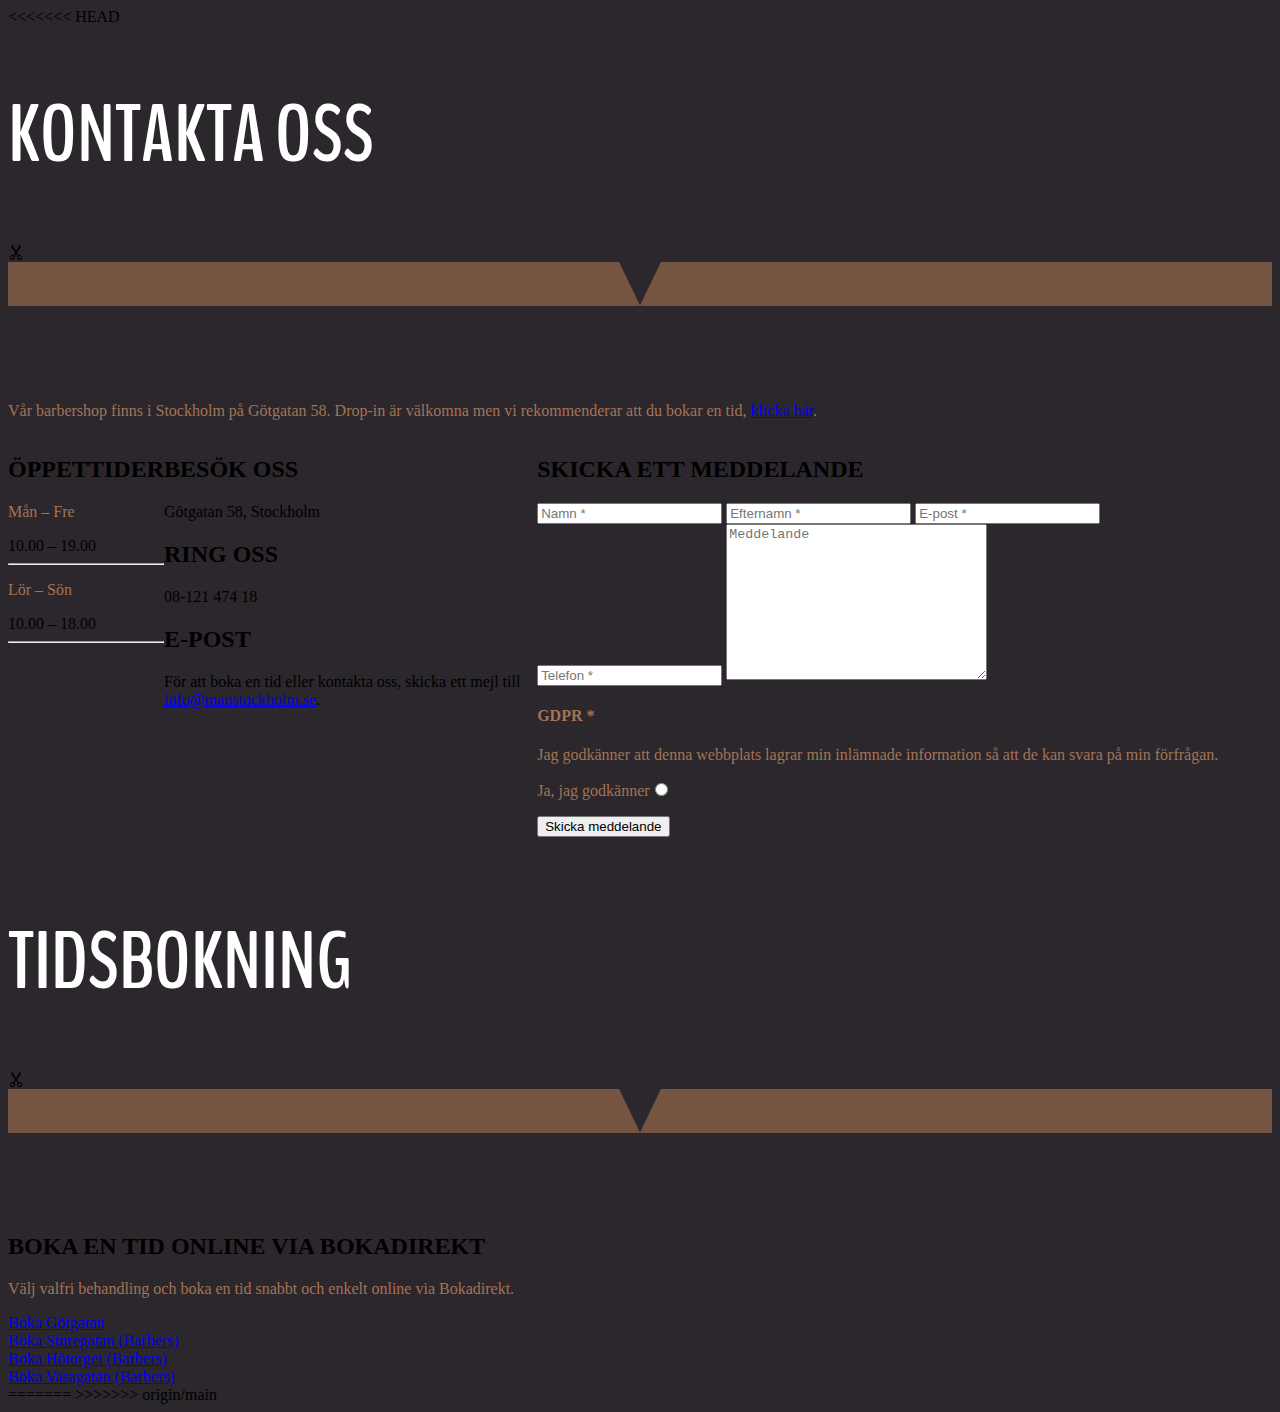
==== commit 353d4f8e: "Committing local changes before pulling from remote" ====
--- a/index.html
+++ b/index.html
@@ -1,105 +1,161 @@
 <!DOCTYPE html>
-<html>
+<html lang="en">
 <head>
-    
-    <meta charset="utf-8">
+    <meta charset="UTF-8">
     <meta http-equiv="X-UA-Compatible" content="IE=edge">
-    <link rel="stylesheet" href="https://fonts.googleapis.com/css?family=BenchNine:700,700%7CRoboto+Slab:300,regular">
-    
-    <link rel="preconnect" href="https://fonts.gstatic.com/">
-    <title>Man Stockholm Barbershop - Traditionell rakning, trimning av skägg och klippning</title>
-    
-
-<style>
-#cookie-law-info-bar 
-{
-  font-size: 15px;
-  text-align: center;
-}
-#myDIV {
-    width: 1500;
-    height: 900px;
-    border: none;
-    background-image: url('images/photodune-10887603-safety-razor-and-shaving-brush-on-a-stand-l.jpg');
-    background-size: 1800px 1100px;
-    -webkit-animation: mymove 20s ; /* Safari 4.0 - 8.0 */
-    animation: mymove 20s ;
-}
-img {
-    position: absolute;
-    left: 24%;
-    top: 30%;
-}
-/* Safari 4.0 - 8.0 */
-@-webkit-keyframes mymove {
-    60% {background-size: 2100px 1400px;}
-}
-
-@keyframes mymove {
-    50% {background-size: 2100px 1400px;}
-}
-.button-container {
-  position: absolute;
-    left: 22%;
-    top: 70%;
-    font-family: 'Roboto Slab', serif;
-  display: flex;
-  align-items: center;
-  justify-content: center;
- 
-}
-
-.Beige_link {
-  color: rgb(247, 207, 158);
-  text-decoration:none;
-  margin: 10px;
-  cursor: auto;
-  border: none;
-  height: 15px;
-  font-family: 'Roboto Slab', serif;
-  font-size: 20px;
-  display: flex;
-  align-items: center;
-  justify-content: center;
-  padding-left: 20px;
-  padding-right: 20px;
-}
-</style>
+    <meta name="viewport" content="width=device-width, initial-scale=1.0">
+    <link rel="preconnect" href="https://fonts.googleapis.com">
+    <link rel="preconnect" href="https://fonts.gstatic.com" crossorigin>
+    <link href="https://fonts.googleapis.com/css2?family=BenchNine:wght@300;400;700&family=Roboto+Slab:wght@300;400;500;600;700;800&display=swap" rel="stylesheet">
+    <!-- Option 1: Include in HTML -->
+    <link rel="stylesheet" href="https://cdn.jsdelivr.net/npm/bootstrap-icons@1.3.0/font/bootstrap-icons.css">
+    <link rel="stylesheet" href="./styles/style.css">
+    <title>Man Stockholm Barbershop</title>
 </head>
 <body>
+<<<<<<< HEAD
+    
+    <section class="section__contact-us">
+        <div class="section__contact-us__image-container">
+            <!-- <img class="contact-us__image" src="./images/photodune-10887603-safety-razor-and-shaving-brush-on-a-stand-l.jpg" alt=""> -->
+            <div class="image__title-container">
+                <div class="title-relative-container">
+                    <h1 class="section__title">Kontakta oss</h1>
+                    <div class="image__icons-container">
+                        <span class="icon-line"></span>
+                        <i class="bi bi-scissors"></i>
+                        <span class="icon-line"></span>
+                    </div>
+                </div>
+            </div>
+            <div class="row-shape-wrap bottom" style="height:44px">
+                <svg x="0px" y="0px" fill="rgba(166,115,81,0.6)" viewBox="0 0 3000 100" height="44px" width="inherit" preserveAspectRatio="none">
+                    <polygon fill="rgba(166,115,81,0.6)" points="3000,100 3000,0 1549.5,0 1500,99 1450.5,0 0,0 0,100  "></polygon>
+                </svg>
+            </div>
+            <div class="row-shape-wrap bottom" style="height:40px">
+                <svg id="flexishape-643e57188917f" x="0px" y="0px" fill="#2b272c" viewBox="0 0 3000 100" height="40px" width="inherit" preserveAspectRatio="none">
+                    <polygon fill="#2b272c" points="3000,100 3000,0 1549.5,0 1500,99 1450.5,0 0,0 0,100  "></polygon>
+                </svg>
+            </div> 
+            <div class="row-shape-wrap top" style="height:40px">
+                <svg id="flexishape-643e57188870c" x="0px" y="0px" fill="#2b272c" viewBox="0 0 100 100" width="100px" height="40px" preserveAspectRatio="none">
+                    <polygon fill="#2b272c" points="100,0 50,100 0,0  "></polygon>
+                </svg>
+            </div>
+        </div>
+        <div class="container">
+            <p class="text__inner">Vår barbershop finns i Stockholm på Götgatan 58. Drop-in är välkomna men vi rekommenderar att du bokar en tid, <a href="#" target="_self">klicka här</a>.</p>
+            <div class="container-wrapper">
+                <div>
+                    <h2 class="title__inner title__contactUs">ÖPPETTIDER</h2>
+                    <div class="openHours__flex-container">
+                        <p class="text__inner">Mån – Fre</p>
+                        <span class="openHours__numbers">10.00 – 19.00</span>
+                    </div>
+                    <hr class="underline-hours">
+                    <div class="openHours__flex-container">
+                        <p class="text__inner">Lör – Sön</p>
+                        <span class="openHours__numbers">10.00 – 18.00</span>
+                    </div>
+                    <hr class="underline-hours">
+                </div>
+                <div class="getInTouch-container">
+                    <h2 class="title__inner title__contactUs">BESÖK OSS</h2>
+                    <p class="address__text">
+                        Götgatan 58, Stockholm
+                    </p>
+                    <h2 class="title__inner title__contactUs">RING OSS</h2>
+                    <p class="mobile-number__text">08-121 474 18</p>
+                    <h2 class="title__inner title__contactUs">E-POST</h2>
+                    <p class="email-address__text">
+                        För att boka en tid eller kontakta oss, skicka ett mejl till <a href="#" target="_self">info@manstockholm.se</a>.
+                    </p>
+                </div>
+                <div class="form-container">
+                    <h2 class="title__inner title__contactUs">SKICKA ETT MEDDELANDE</h2>
+                    <form action="POST">
+                        <input type="text" placeholder="Namn *" required>
+                        <input type="text" placeholder="Efternamn *" required>
+                        <input type="email" name="" id="" placeholder="E-post *" required>
+                        <input type="number" name="" id="" placeholder="Telefon *" required>
+                        <textarea name="" id="" cols="30" rows="10" placeholder="Meddelande" required></textarea>
+                        <div>
+                            <h4 class="text__inner form-text">GDPR *</h4>
+                            <p class="text__inner form-text">
+                                Jag godkänner att denna webbplats lagrar min inlämnade information så att de kan svara på min förfrågan.
+                            </p>
+                            <p class="text__inner accept-button__container">
+                                Ja, jag godkänner<input type="radio" name="" id="" required>
+                            </p>
+                        </div>
+                        <p><input type="submit" value="Skicka meddelande"></p>
+                    </form>
+                </div>
+            </div>
+        </div>
+    </section>
 
-    <div class="button-container">
-        <a 
-          class="Beige_link"
-          href="https://manstockholm.se/#start">
-          START</a>
-        <a 
-          class="Beige_link"
-          href="https://manstockholm.se/#barbershop">
-          OM OSS</a>
-        <a 
-          class="Beige_link"
-          href="https://manstockholm.se/#priser">
-          VÅRA PRISER</a>
-        <a 
-          class="Beige_link"
-          href="https://manstockholm.se/#kontakt">
-          KONTAKTA OSS</a>
-         <a class="Beige_link"
-           href="https://manstockholm.se/#tidsbokning">
-          BOKA TID ONLINE</a>
-    </div>
-  
-    <div id="myDIV"></div>
-    <div id="cookie-law-info-bar" data-nosnippet="true">
-      <span>
-          Den här webbplatsen använder cookies för att förbättra din upplevelse. Vi antar att du är okej med det här, men du kan välja bort om du vill.
-          <button style="background-color: black;color: white;">Acceptera</button>>
-          <a href="https://manstockholm.se/sekretessvillkor/#sekretess" >Läs mer</a>
-      </span>
-  </div>
-    <img src="images/barbersjocke.png" alt="barbersjocke">
-    
+    <section class="booking-section">
+        <div class="section-booking__image-container">
+            <!-- <img src="./images/photodune-12110187-shaving-accessories-on-a-on-a-luxury-wooden-board-l.jpg" alt=""> -->
+            <div class="image__title-container">
+                <div class="title-relative-container">
+                    <h1 class="section__title">TIDSBOKNING</h1>
+                    <div class="image__icons-container">
+                        <span class="icon-line"></span>
+                        <i class="bi bi-scissors"></i>
+                        <span class="icon-line"></span>
+                    </div>
+                </div>
+            </div>
+            <div class="row-shape-wrap bottom" style="height:44px">
+                <svg x="0px" y="0px" fill="rgba(166,115,81,0.6)" viewBox="0 0 3000 100" height="44px" width="inherit" preserveAspectRatio="none">
+                    <polygon fill="rgba(166,115,81,0.6)" points="3000,100 3000,0 1549.5,0 1500,99 1450.5,0 0,0 0,100  "></polygon>
+                </svg>
+            </div>
+            <div class="row-shape-wrap bottom" style="height:40px">
+                <svg id="flexishape-643e57188917f" x="0px" y="0px" fill="#2b272c" viewBox="0 0 3000 100" height="40px" width="inherit" preserveAspectRatio="none">
+                    <polygon fill="#2b272c" points="3000,100 3000,0 1549.5,0 1500,99 1450.5,0 0,0 0,100  "></polygon>
+                </svg>
+            </div> 
+            <div class="row-shape-wrap top" style="height:40px">
+                <svg id="flexishape-643e57188870c" x="0px" y="0px" fill="#2b272c" viewBox="0 0 100 100" width="100px" height="40px" preserveAspectRatio="none">
+                    <polygon fill="#2b272c" points="100,0 50,100 0,0  "></polygon>
+                </svg>
+            </div>
+        </div>
+        <div class="container">
+            <h2 class="title__inner">BOKA EN TID ONLINE VIA BOKADIREKT</h2>
+            <p class="text__inner booking-section-text__inner">Välj valfri behandling och boka en tid snabbt och enkelt online via Bokadirekt.</p>
+            <div class="button-wrapper-container">
+                <div class="button-booking-section-wrapper">
+                    <a href="#" class="booking-section-button-link">
+                        Boka Götgatan
+                    </a>
+                </div>
+                <div class="button-booking-section-wrapper">
+                    <a href="#" class="booking-section-button-link">
+                        Boka Sturegatan (Barbers)
+                    </a>
+                </div>
+                <div class="button-booking-section-wrapper">
+                    <a href="#" class="booking-section-button-link">
+                        Boka Hötorget (Barbers)
+                    </a>
+                </div>
+                <div class="button-booking-section-wrapper">
+                    <a href="#" class="booking-section-button-link">
+                        Boka Vasagatan (Barbers)
+                    </a>
+                </div>
+            </div>
+        </div>
+    </section>
+=======
    
+
+>>>>>>> origin/main
+
 </body>
 </html>
--- a/styles/style.css
+++ b/styles/style.css
@@ -0,0 +1,348 @@
+@import url('https://fonts.googleapis.com/css2?family=Roboto+Slab:wght@100;300;400;500;600;700;800&display=swap');
+@import url('https://fonts.googleapis.com/css2?family=BenchNine:wght@300;400&display=swap');
+
+body {
+    background-color: #2B272C;
+
+}
+
+.BokaBarbers_links {
+    display: flex;
+    align-items: center;
+    justify-content: center;
+}
+
+.white_links {
+    font-family: 'Roboto Slab', serif;
+    font-size: 14px;
+    display: flex;
+    align-items: center;
+    justify-content: center;
+    color: white;
+    text-decoration: none;
+    background-color: #f90;
+    margin: 10px;
+    cursor: pointer;
+    border: none;
+    height: 211;
+    width: 48;
+    font-size: 14px;
+    padding-left: 20px;
+    padding-right: 20px;
+    padding: 14px 20px;
+}
+
+.white_links:hover {
+    box-shadow: inset 0 0 50px rgba(70, 70, 76, 0.15);
+
+}
+
+.logo_Part2 {
+    display: block;
+    margin: auto;
+    padding: 15px;
+}
+
+.h_class {
+    text-align: center;
+    font-family: 'BenchNine';
+    font-size: 27px;
+    color: #FFF4F4;
+}
+
+.p_class {
+    text-align: left;
+    color: #a57354;
+    font-family: 'Roboto Slab', serif;
+    font-size: 14px;
+    max-width: 900px;
+    margin: 0 auto;
+    font-weight: 100;
+}
+
+.beigelink {
+    color: #FFDFC3;
+    text-decoration: none;
+}
+
+.Besök_link {
+    display: flex;
+    align-items: center;
+    justify-content: center;
+    margin: 10px;
+}
+
+.cream_link {
+    display: flex;
+    align-items: center;
+    justify-content: center;
+    text-decoration: none;
+    font-size: 16px;
+    color: #FFDFC3;
+    background-color: #A57354;
+    height: 241;
+    width: 59;
+    margin: 15px;
+    padding: 18px 20px;
+}
+
+.cream_link:hover {
+    background-color: #FFDFC3;
+    color: #A57354;
+}
+
+.bokaTid_link {
+    display: flex;
+    align-items: center;
+    justify-content: center;
+    margin: 10px;
+}
+
+.white_link {
+    display: flex;
+    align-items: center;
+    justify-content: center;
+    color: white;
+    background-color: #f90;
+    text-decoration: none;
+    height: 354;
+    width: 63;
+    margin: 20px;
+    font-family: 'Roboto Slab', serif;
+    font-size: 25px;
+    padding: 14px 20px;
+}
+
+.white_link:hover {
+    box-shadow: inset 0 0 50px rgba(70, 70, 76, 0.15);
+}
+
+
+
+
+.section_name {
+    font-family: 'BenchNine', sans-serif;
+    font-weight: 700;
+    font-size: 82px;
+    color: #fff;
+    text-transform: uppercase;
+}
+
+.img_våraPriser {
+    height: 30%;
+    width: 100%;
+}
+
+.ul_styles {
+
+    font-family: 'Roboto Slab', serif;
+    font-size: 14px;
+    color: #A57354;
+    max-width: 900px;
+    font-weight: 100;
+    list-style-type: none;
+
+}
+
+ul li {
+    margin: 0;
+    padding: 0;
+    margin: 50px;
+    border-top: dotted;
+
+
+
+}
+
+.h_forUL {
+    color: #FFF4F4;
+    margin: 0;
+}
+
+/* Section VåraPriser */
+
+.section__VåraPriser__image-container {
+    background-image: url(../images/photodune-12110187-shaving-accessories-on-a-on-a-luxury-wooden-board-l.jpg);
+    background-size: cover;
+    background-repeat: no-repeat;
+    background-attachment: fixed;
+    position: relative;
+    margin-bottom: 70px;
+}
+
+
+
+.img__title-container {
+    text-align: center;
+    box-sizing: border-box;
+    width: 100%;
+    padding: 100px 465px 100px 465px;
+}
+
+.title-relative {
+    position: relative;
+    margin: auto;
+    top: 0;
+    right: 0;
+    bottom: 0;
+    left: 0;
+}
+
+.section__title {
+    font-family: 'BenchNine', sans-serif;
+    font-weight: 700;
+    font-size: 81.4px;
+    color: #fff;
+    text-transform: uppercase;
+}
+
+.image__icons {
+    position: absolute;
+    max-width: 200px;
+    align-items: center;
+    display: flex;
+    margin: 0 auto;
+    left: 0;
+    right: 0;
+    bottom: -20px;
+}
+
+.line_icon {
+    display: block;
+    min-width: 80px;
+    border-top: 1px solid #ffdfc3;
+}
+
+.scissors {
+    transform: rotate(90deg);
+    font-size: 28px;
+    color: #ffdfc3 !important;
+    margin-left: 12px;
+    margin-right: 12px;
+}
+
+.wrapper_bottom {
+    top: auto;
+    bottom: -1px;
+    position: absolute;
+    width: 100%;
+}
+
+/*Styles for first list*/
+
+
+
+.horisontal_first_container {
+    position: absolute;
+    top: -1px;
+    left: 0;
+    width: inherit;
+    height: 80px;
+    text-align: center;
+    opacity: 1 !important;
+}
+
+.wrapper_top {
+    top: -1px;
+    bottom: auto;
+    position: absolute;
+    width: 100%;
+}
+
+.container-wrapper {
+    display: flex;
+    justify-content: center;
+}
+
+.treatment {
+    font-family: BenchNine;
+    color: #fff4f4;
+    text-transform: uppercase;
+    font-weight: 700;
+    font-style: normal;
+}
+
+.prices__flex-container {
+    text-align: center;
+    display: flex;
+    justify-content: space-between;
+    width: 300px;
+}
+
+.text__inner {
+    color: #a57354;
+    font-family: inherit;
+    font-size: 16px;
+    text-rendering: optimizeLegibility;
+    text-align: left;
+}
+
+.underline-price {
+    border-style: dotted;
+    border-color: rgba(161, 112, 79, 0.5);
+
+}
+
+.prices__kr {
+    color: #fff;
+    margin: 14px 0px;
+
+}
+
+/*Styles for second list*/
+
+.wrapper_second {
+    position: absolute;
+    top: -1px;
+    left: 0;
+    width: inherit;
+    height: 80px;
+    text-align: center;
+    opacity: 1 !important;
+}
+
+.wrapper_top_second {
+    top: -1px;
+    bottom: auto;
+    position: absolute;
+    width: 100%;
+}
+
+.container-wrapper_second {
+    display: flex;
+    justify-content: center;
+}
+
+.treatment_second {
+    font-family: BenchNine;
+    color: #fff4f4;
+    text-transform: uppercase;
+    font-weight: 700;
+    font-style: normal;
+}
+
+.prices__flex-container_second {
+    text-align: center;
+    display: flex;
+    justify-content: space-between;
+    width: 300px;
+}
+
+.text__inner_second {
+    color: #a57354;
+    font-family: inherit;
+    font-size: 16px;
+    text-rendering: optimizeLegibility;
+    text-align: left;
+}
+
+.underline-price_second {
+    border-style: dotted;
+    border-color: rgba(161, 112, 79, 0.5);
+
+}
+
+.prices__kr_second {
+    color: #fff;
+    margin: 16px 0px;
+}